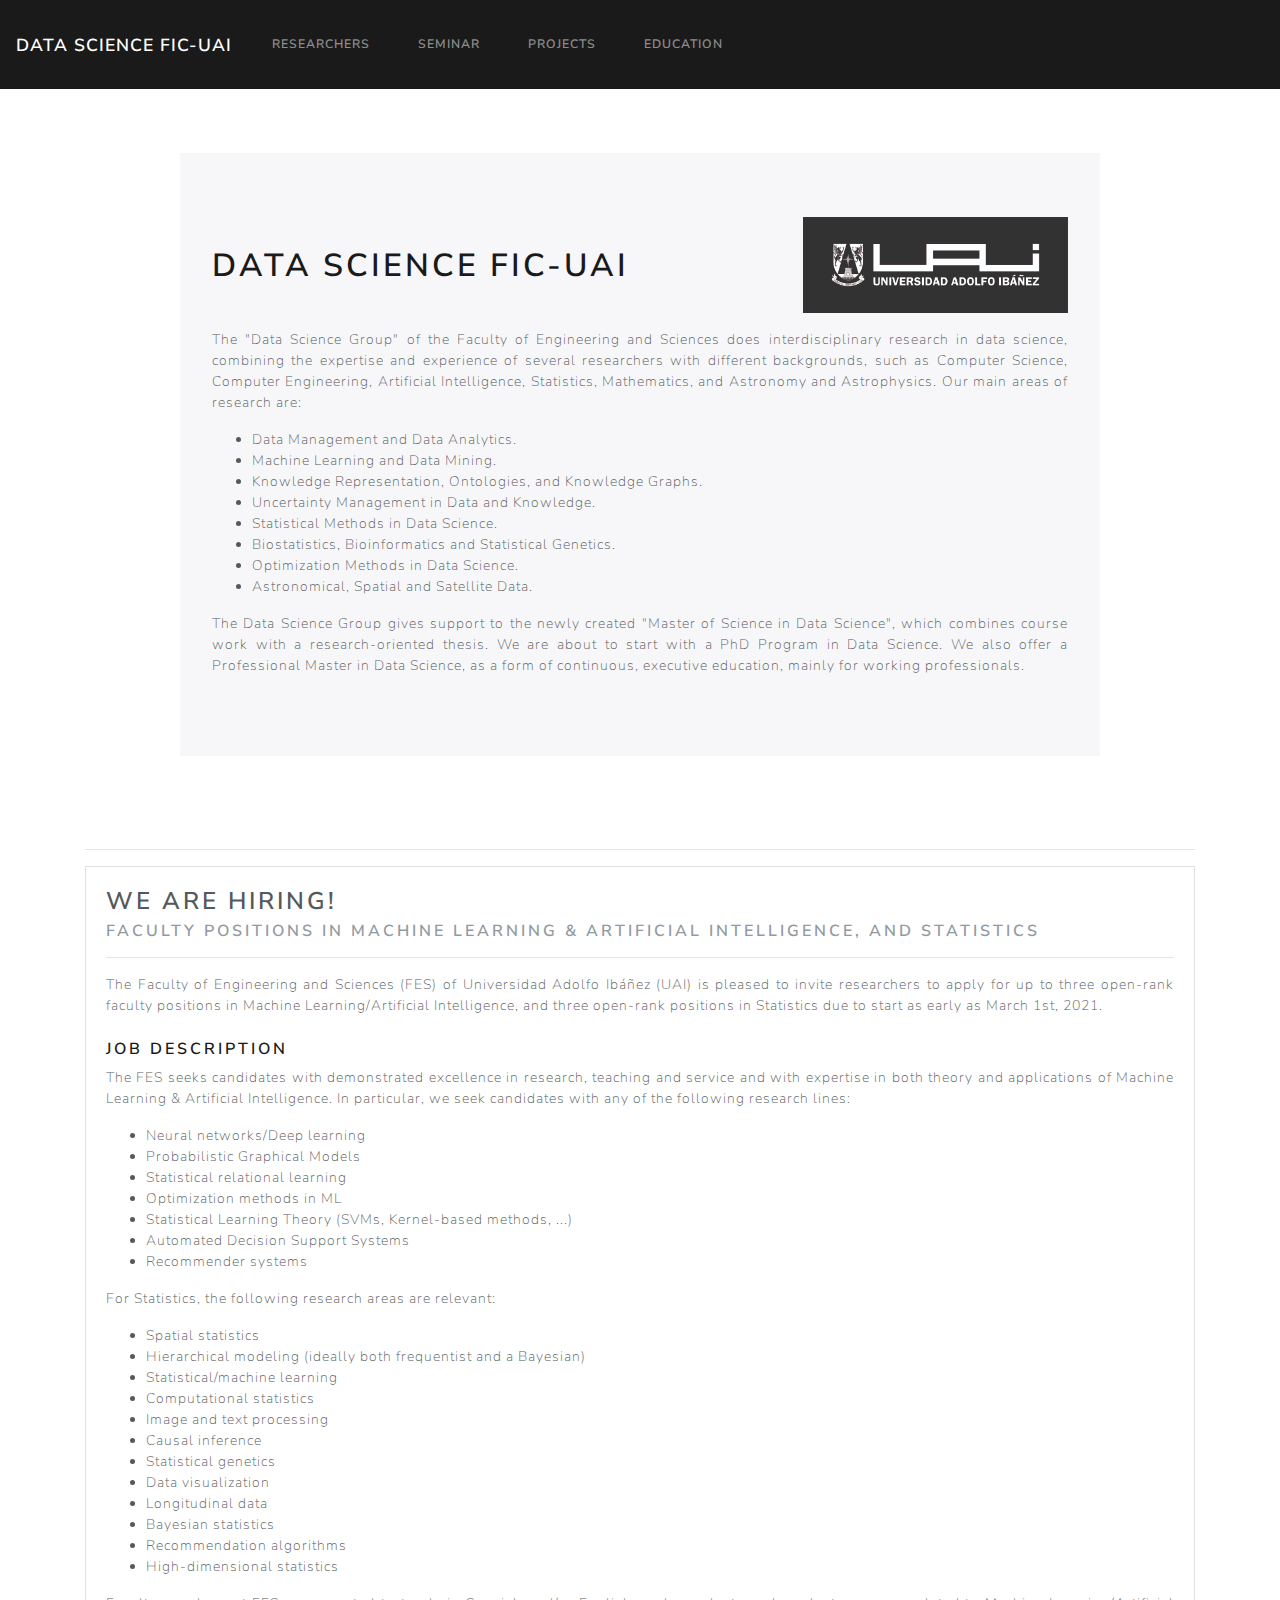
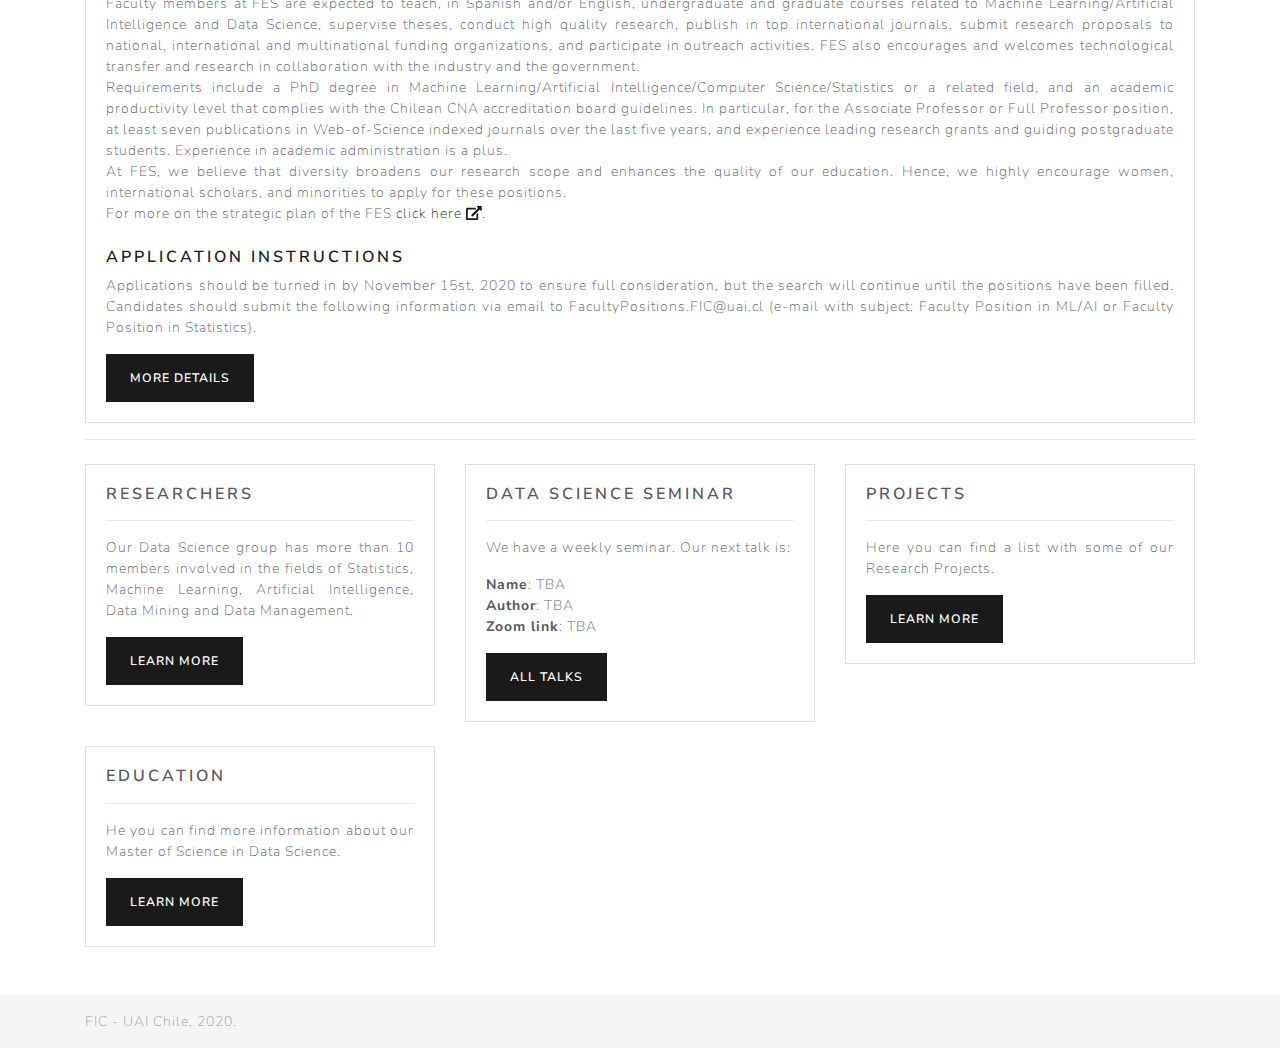
==== index.html @ ba07d15c ":paperclip: UAI" ====
<!doctype html>
<html lang="en" class="h-100">

<head>
    <meta charset="utf-8">
    <meta name="viewport" content="width=device-width, initial-scale=1, shrink-to-fit=no">
    <meta name="description" content="">
    <title>Data Science FIC-UAI</title>


    <!-- Bootstrap core CSS -->
    <link href="css/bootstrap/css/bootstrap.min.css" rel="stylesheet">

    <!-- FontAwesome core CSS -->
    <link href="css/fontawesome/css/all.css" rel="stylesheet">

    <!-- Custom styles for this template -->
    <link href="css/custom.css" rel="stylesheet">
    


</head>

<body class="d-flex flex-column h-100">
    <header>
        <!-- Fixed navbar -->
        <nav class="navbar navbar-expand-md fixed-top navbar-dark bg-primary">
            <a class="navbar-brand" href="index">Data Science FIC-UAI</a>
            <button class="navbar-toggler" type="button" data-toggle="collapse" data-target="#navbarCollapse"
                aria-controls="navbarCollapse" aria-expanded="false" aria-label="Toggle navigation">
                <span class="navbar-toggler-icon"></span>
            </button>
            <div class="collapse navbar-collapse" id="navbarCollapse">
                <ul class="navbar-nav mr-auto">
                    <li class="nav-item">
                        <a class="nav-link" href="researchers">Researchers</a>
                    </li>
                    <li class="nav-item">
                        <a class="nav-link" href="seminar">Seminar</a>
                    </li>
                    <li class="nav-item">
                        <a class="nav-link" href="projects">Projects</a>
                    </li>
                    <li class="nav-item">
                        <a class="nav-link" href="education">Education</a>
                    </li>
                </ul>
            </div>
        </nav>
    </header>

    <main role="main" class="flex-shrink-0">
        <div class="container container-main">
            <div class="row mt-5">
                <div class="col-md-12">
                    <div class="row">
                        <div class="col-main-content col-md-10 offset-md-1">
                            <div class="jumbotron">
                                <div class="row">
                                    <div class="col-md-8">
                                        <h1 class="title-page">Data Science FIC-UAI</h1>
                                    </div>
                                    <div class="col-md-4">
                                        <img src="img/logo-uai.jpg" class="img-fluid" alt="Responsive image">
                                    </div>
                                </div>
                                <div class="row mt-3">
                                    <div class="col-md-12">
                                        <p class="lead-p">
                                            The "Data Science Group" of the Faculty of Engineering and Sciences
                                            does interdisciplinary research in data science, combining the
                                            expertise and experience of several researchers with different
                                            backgrounds, such as Computer Science, Computer Engineering,
                                            Artificial Intelligence, Statistics, Mathematics, and Astronomy and
                                            Astrophysics. Our main areas of research are:
                                        </p>
                                        <ul>
                                            <li>Data Management and Data Analytics.</li>
                                            <li>Machine Learning and Data Mining.</li>
                                            <li>Knowledge Representation, Ontologies, and Knowledge Graphs.</li>
                                            <li>Uncertainty Management in Data and Knowledge.</li>
                                            <li>Statistical Methods in Data Science.</li>
                                            <li>Biostatistics, Bioinformatics and Statistical Genetics.</li>
                                            <li>Optimization Methods in Data Science.</li>
                                            <li>Astronomical, Spatial and Satellite Data.</li>
                                        </ul>
                                        <p class="lead-p">
                                            The Data Science Group gives support to the newly created "Master
                                            of Science in Data Science", which combines course work with a
                                            research-oriented thesis. We are about to start with a PhD Program
                                            in Data Science. We also offer a Professional Master in Data Science, as a form of
                                            continuous, executive education, mainly for working professionals.
                                        </p>
                                    </div>
                                </div>
                            </div>
                        </div>
                    </div>
                </div>
            </div>
            <hr>
            <div class="row mt-3">
                <div class="col-md-12">
                    <div class="card">
                        <div class="card-body">
                            <h3 class="card-title">We are hiring!</h3>
                            <h5 class="card-subtitle mb-2 text-muted">Faculty Positions In Machine Learning & Artificial Intelligence, and Statistics</h5>
                            <hr>
                            <p class="card-text">
                                The Faculty of Engineering and Sciences (FES) of Universidad Adolfo
                                Ibáñez (UAI) is pleased to invite researchers to apply for up to
                                three open-rank faculty positions in Machine Learning/Artificial
                                Intelligence, and three open-rank positions in Statistics due to
                                start as early as March 1st, 2021.
                            </p>
                            <div class="mt-4">
                                <h5>Job description</h5>
                            </div>
                            <p class="card-text">
                                The FES seeks candidates with demonstrated excellence in research,
                                teaching and service and with expertise in both theory and
                                applications of Machine Learning & Artificial Intelligence. In
                                particular, we seek candidates with any of the following research
                                lines:
                            </p>
                            <ul>
                                <li>Neural networks/Deep learning</li>
                                <li>Probabilistic Graphical Models</li>
                                <li>Statistical relational learning</li>
                                <li>Optimization methods in ML</li>
                                <li>Statistical Learning Theory (SVMs, Kernel-based methods, ...)</li>
                                <li>Automated Decision Support Systems</li>
                                <li>Recommender systems</li>
                            </ul>
                            <p class="card-text">
                                For Statistics, the following research areas are relevant:
                            </p>
                            <ul>
                                <li>Spatial statistics</li>
                                <li>Hierarchical modeling (ideally both frequentist and a Bayesian)</li>
                                <li>Statistical/machine learning</li>
                                <li>Computational statistics</li>
                                <li>Image and text processing</li>
                                <li>Causal inference</li>
                                <li>Statistical genetics</li>
                                <li>Data visualization</li>
                                <li>Longitudinal data</li>
                                <li>Bayesian statistics</li>
                                <li>Recommendation algorithms</li>
                                <li>High-dimensional statistics</li>
                            </ul>
                            <p class="card-text">
                                Faculty members at FES are expected to teach, in Spanish and/or
                                English, undergraduate and graduate courses related to Machine
                                Learning/Artificial Intelligence and Data Science, supervise
                                theses, conduct high quality research, publish in top international
                                journals, submit research proposals to national, international and
                                multinational funding organizations, and participate in outreach
                                activities. FES also encourages and welcomes technological transfer
                                and research in collaboration with the industry and the government.
                                <br>
                                Requirements include a PhD degree in Machine Learning/Artificial
                                Intelligence/Computer Science/Statistics or a related field, and an
                                academic productivity level that complies with the Chilean CNA
                                accreditation board guidelines. In particular, for the Associate
                                Professor or Full Professor position, at least seven publications
                                in Web-of-Science indexed journals over the last five years, and
                                experience leading research grants and guiding postgraduate
                                students. Experience in academic administration is a plus.
                                <br>
                                At FES, we believe that diversity broadens our research scope and
                                enhances the quality of our education. Hence, we highly encourage
                                women, international scholars, and minorities to apply for these
                                positions.
                                <br>
                                For more on the strategic plan of the FES <a href="https://ingenieria.uai.cl/assets/uploads/2020/04/plan-fic.pdf">click here <i class="fas fa-external-link-alt"></i></a>.
                            </p>
                            <div class="mt-4">
                                <h5>Application instructions</h5>
                            </div>
                            <p class="card-text">
                                Applications should be turned in by November 15st, 2020 to ensure
                                full consideration, but the search will continue until the
                                positions have been filled. Candidates should submit the following
                                information via email to FacultyPositions.FIC@uai.cl (e-mail with
                                subject: Faculty Position in ML/AI or Faculty Position in
                                Statistics).
                            </p>
                            <a href="https://ingenieria.uai.cl/faculty-positions/" class="btn btn-primary">More Details</a>
                        </div>
                    </div>
                </div>
            </div>
            <hr>
            <div class="row mt-3">
                <div class="col-md-4 mt-2">
                    <div class="card">
                        <div class="card-body">
                            <h5 class="card-title">Researchers</h5>
                            <hr>
                            <p class="card-text">
                                Our Data Science group has more than 10 members involved in the fields
                                of Statistics, Machine Learning, Artificial Intelligence,
                                Data Mining and Data Management.
                            </p>
                            <a href="researchers" class="btn btn-primary">Learn More</a>
                        </div>
                    </div>
                </div>
                <div class="col-md-4 mt-2">
                    <div class="card">
                        <div class="card-body">
                            <h5 class="card-title">Data Science Seminar</h5>
                            <hr>
                            <p class="card-text">
                                We have a weekly seminar. Our next talk is:                                
                            </p>
                            <p class="card-text">
                                <span class="font-weight-bold">Name</span>: TBA
                                <br>
                                <span class="font-weight-bold">Author</span>: TBA
                                <br>
                                <span class="font-weight-bold">Zoom link</span>: TBA
                            </p>
                            <a href="seminar" class="btn btn-primary">All Talks</a>
                        </div>
                    </div>
                </div>
                <div class="col-md-4 mt-2">
                    <div class="card">
                        <div class="card-body">
                            <h5 class="card-title">Projects</h5>
                            <hr>
                            <p class="card-text">Here you can find a list with some of our Research Projects.</p>
                            <a href="projects" class="btn btn-primary">Learn More</a>
                        </div>
                    </div>
                </div>
            </div>
            <div class="row mt-3">
                <div class="col-md-4 mt-2">
                    <div class="card">
                        <div class="card-body">
                            <h5 class="card-title">Education</h5>
                            <hr>
                            <p class="card-text">He you can find more information about our Master of Science in Data Science.</p>
                            <a href="education" class="btn btn-primary">Learn More</a>
                        </div>
                    </div>
                </div>
            </div>
        </div>
    </main>
    
    <div class="mt-5"></div>
    <footer class="footer mt-auto py-3">
        <div class="container">
            <span class="text-muted">FIC - UAI Chile, 2020.</span>
        </div>
    </footer>
    <script src="js/jquery/jquery.min.js"></script>
    <script src="css/fontawesome/js/all.min.js"></script>
    <script src="css/bootstrap/js/bootstrap.min.js"></script>

</body>

</html>
---- css/custom.css ----
/* Custom page CSS
-------------------------------------------------- */
/* Not required for template or sticky footer method. */

main>.container {
    padding: 60px 15px 0;
}

.footer {
    background-color: #f5f5f5;
}

.footer>.container {
    padding-right: 15px;
    padding-left: 15px;
}

.card-text {
    text-align: justify;
}

.lead-p{
    text-align: justify;
}

.card-footer {
    padding-left: 10px;
    padding-right: 10px;
}

.col-photo {
    background-image: url("../img/uai.jpg");
    background-size: cover;
}

.col-main-content {
    margin-top: 45px;
    margin-bottom: 45px;
}

.title-page {
    padding-top: 30px;
}

.card-main {
    min-height: 200px;
}

.researcher-text {
    font-size: 12px;
}

.researcher-img {
    height: 340px;
}

.card .researcher-img {
    background-size: cover;
}

.researcher-img{
    position:relative;
    overflow:hidden;
    padding-bottom:100%;
}
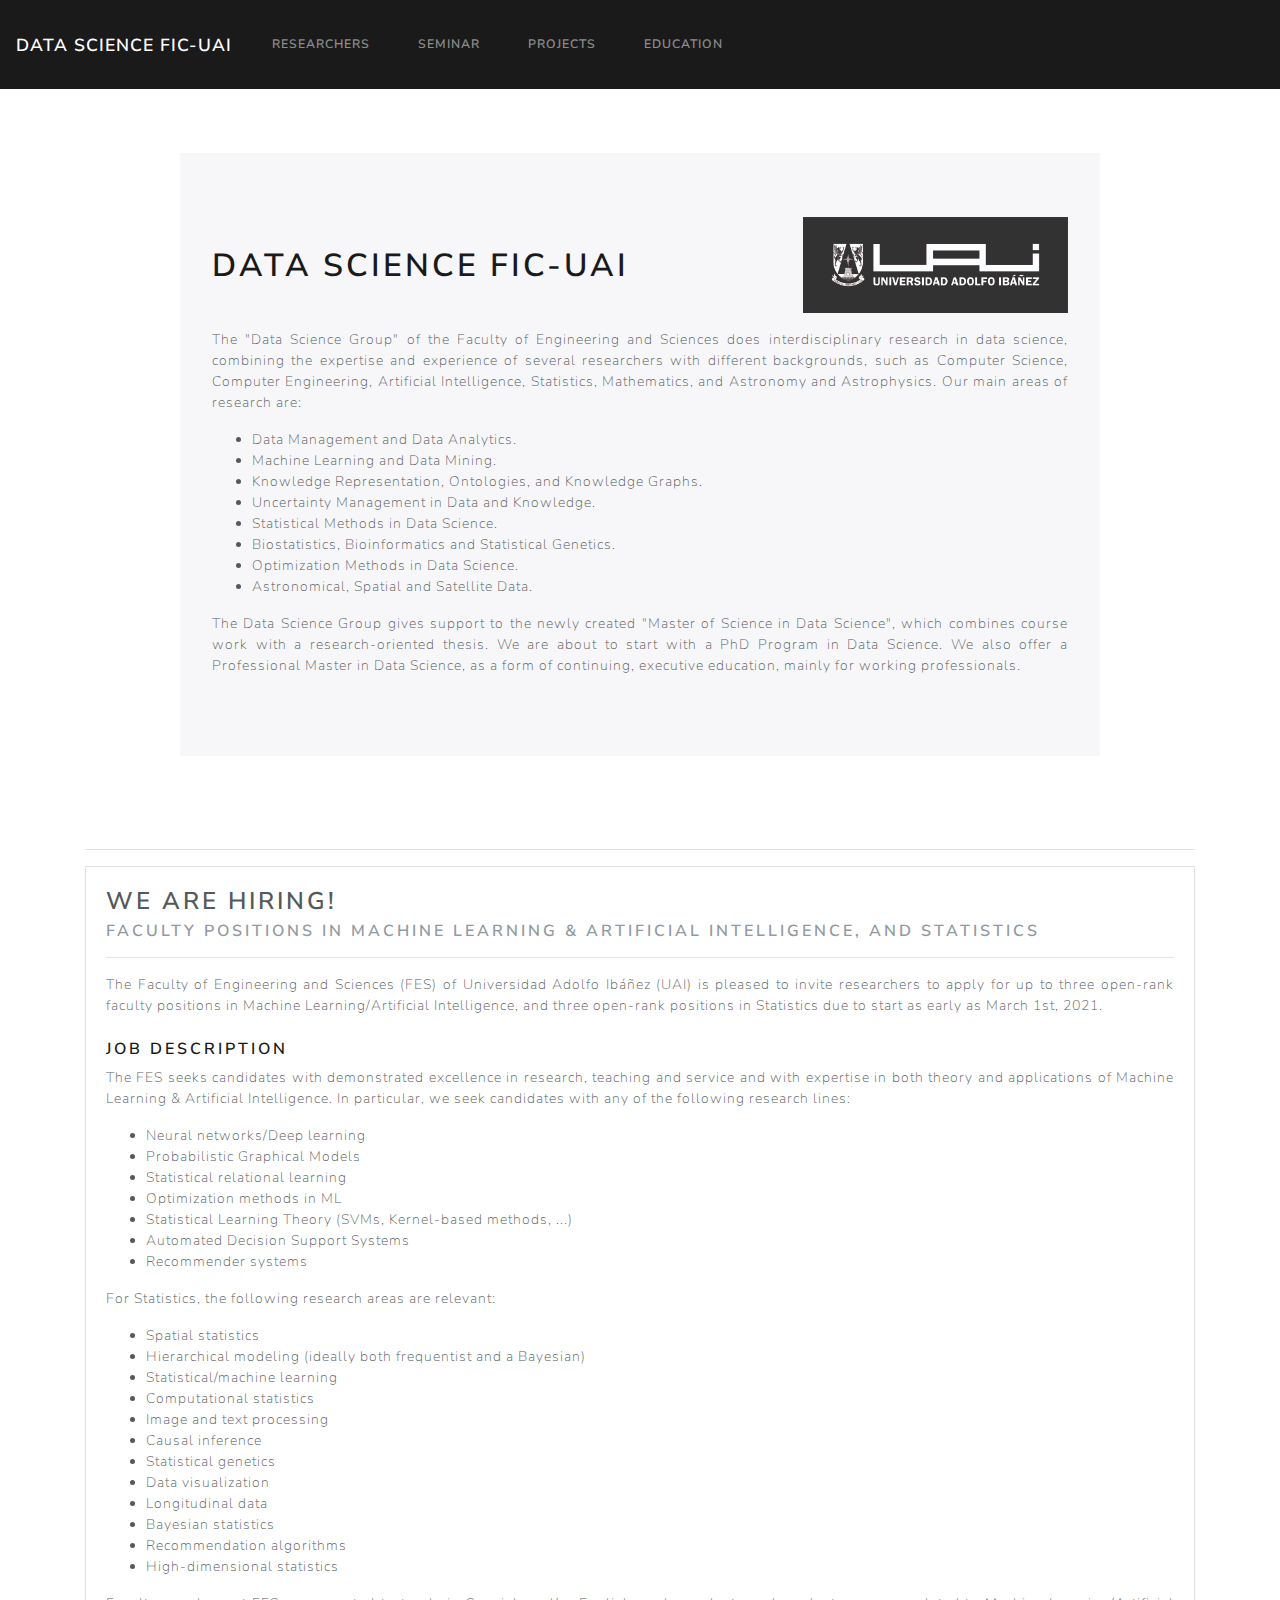
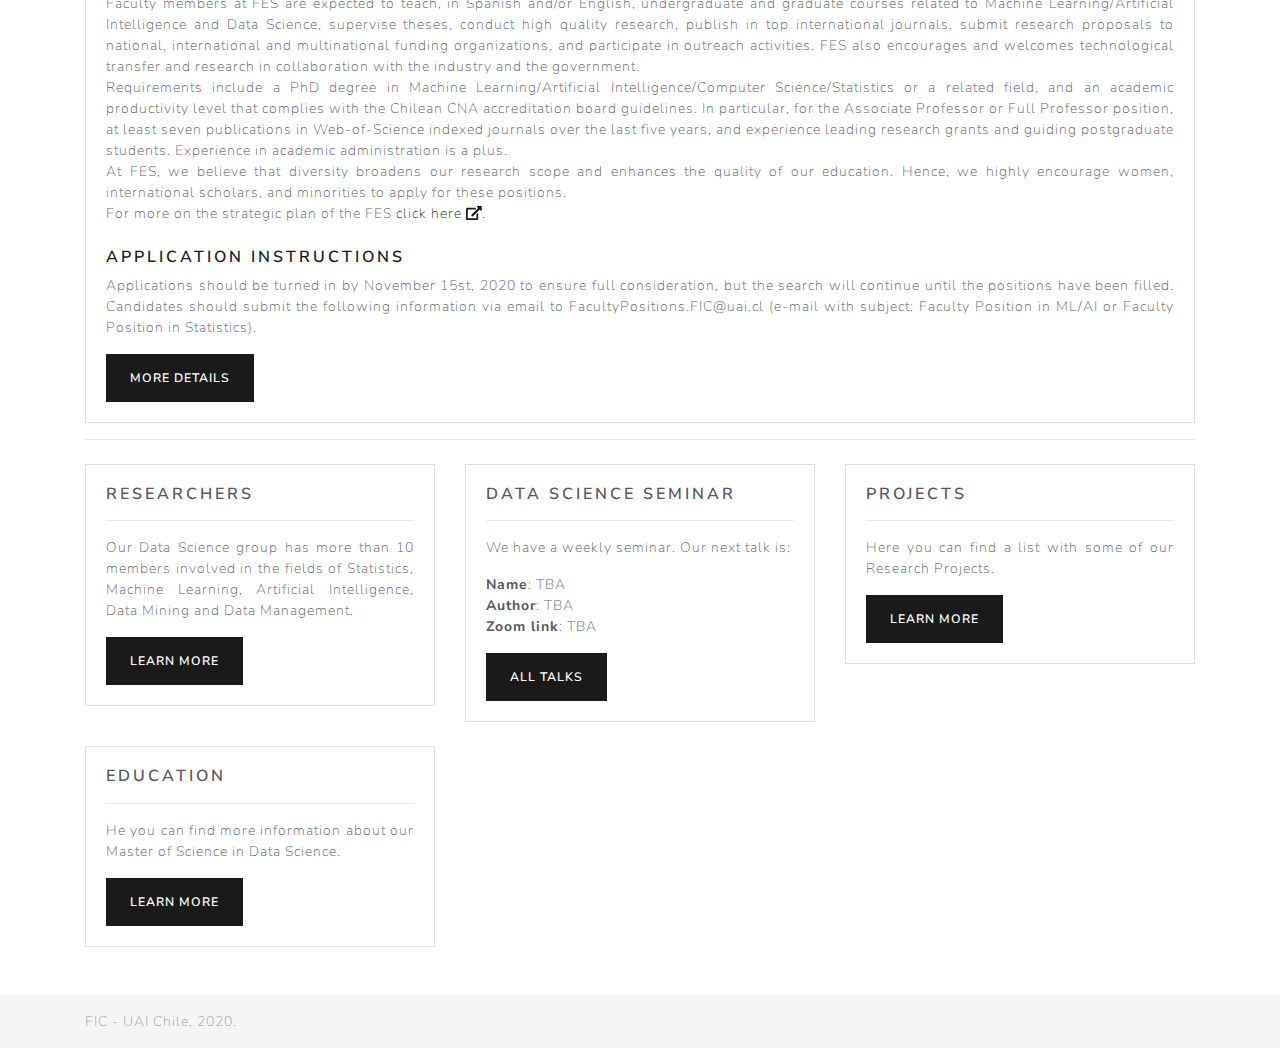
==== commit 3d81f158: ":paperclip: new" ====
--- a/index.html
+++ b/index.html
@@ -89,7 +89,7 @@
                                             of Science in Data Science", which combines course work with a
                                             research-oriented thesis. We are about to start with a PhD Program
                                             in Data Science. We also offer a Professional Master in Data Science, as a form of
-                                            continuous, executive education, mainly for working professionals.
+                                            continuing, executive education, mainly for working professionals.
                                         </p>
                                     </div>
                                 </div>
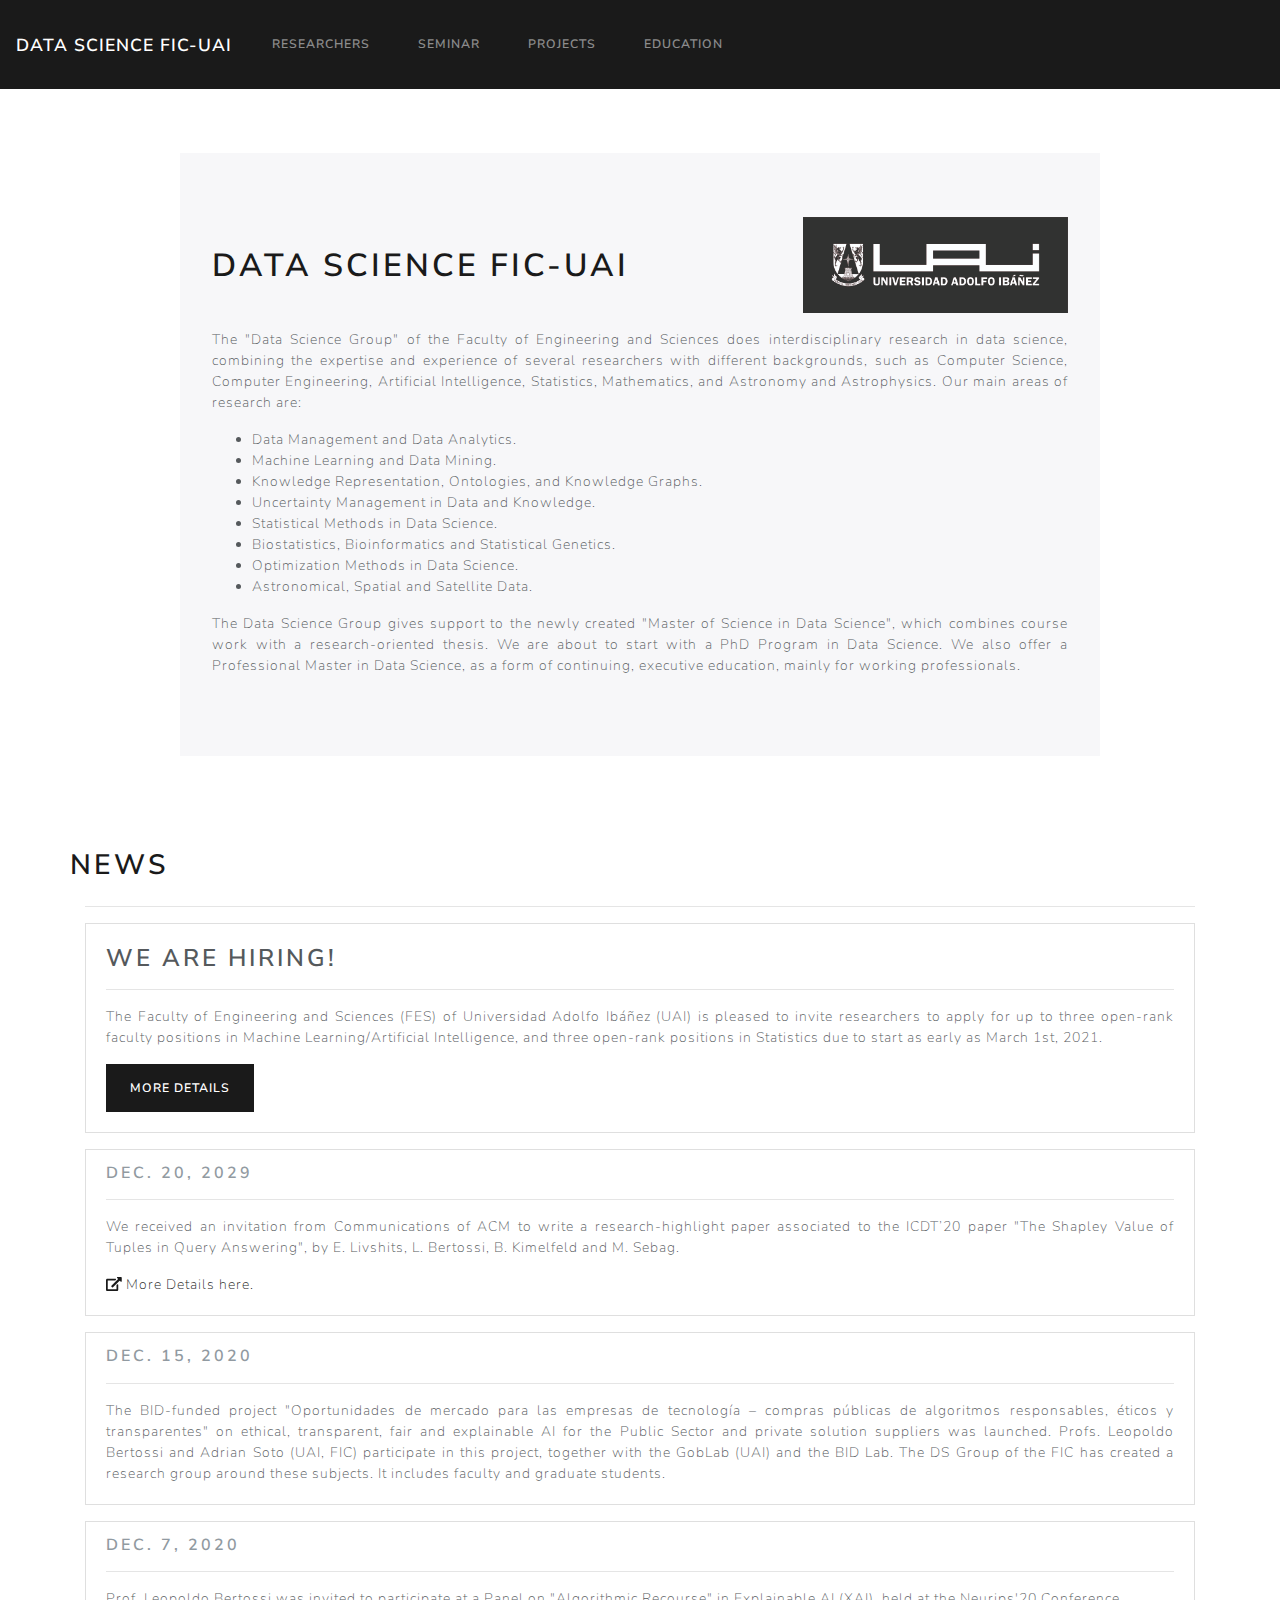
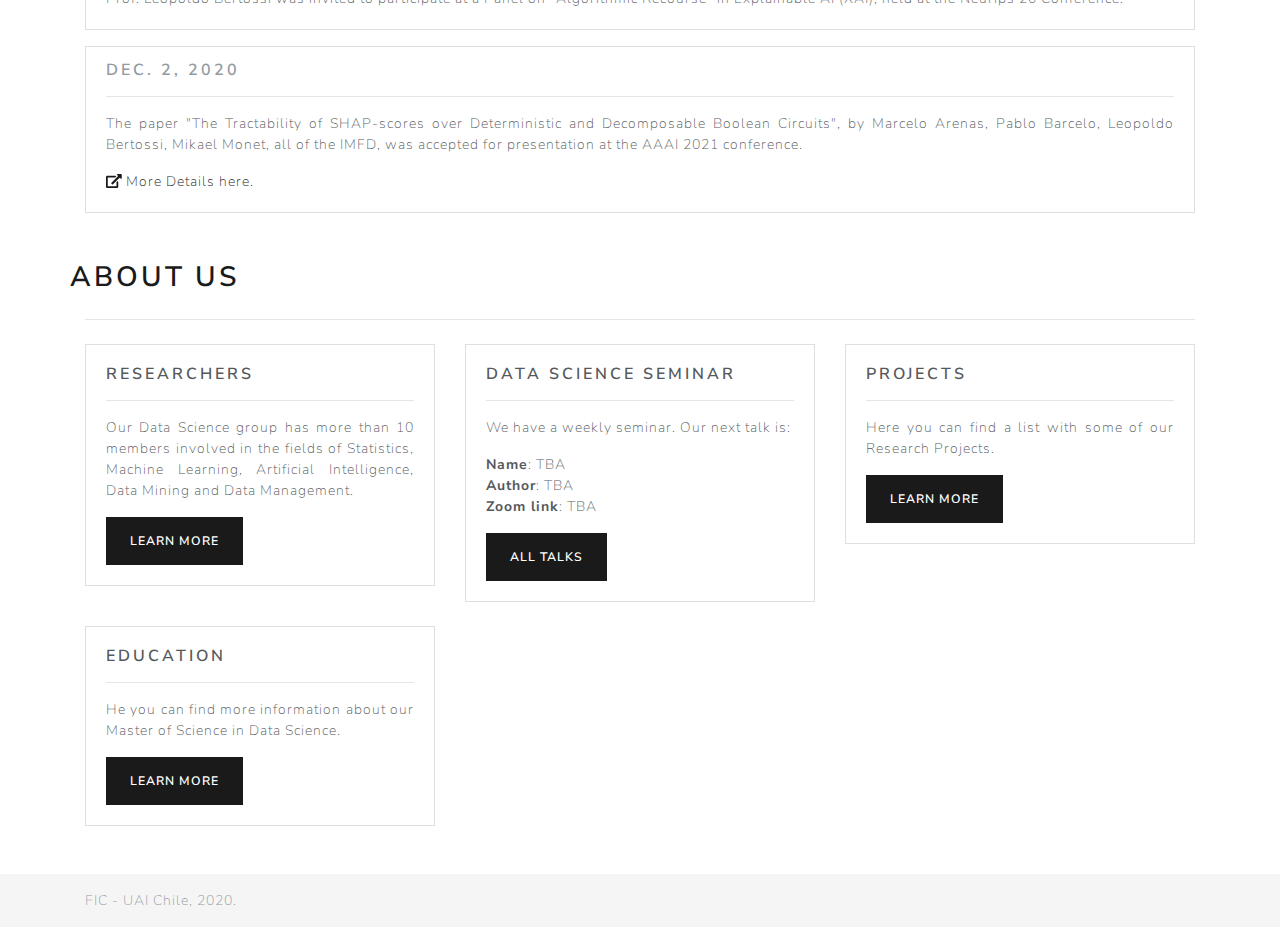
==== commit c9d70d82: ":paperclip: News" ====
--- a/index.html
+++ b/index.html
@@ -98,13 +98,15 @@
                     </div>
                 </div>
             </div>
+            <div class="row mt-3">
+                <h2>News</h2>
+            </div>
             <hr>
             <div class="row mt-3">
                 <div class="col-md-12">
                     <div class="card">
                         <div class="card-body">
                             <h3 class="card-title">We are hiring!</h3>
-                            <h5 class="card-subtitle mb-2 text-muted">Faculty Positions In Machine Learning & Artificial Intelligence, and Statistics</h5>
                             <hr>
                             <p class="card-text">
                                 The Faculty of Engineering and Sciences (FES) of Universidad Adolfo
@@ -113,83 +115,72 @@
                                 Intelligence, and three open-rank positions in Statistics due to
                                 start as early as March 1st, 2021.
                             </p>
-                            <div class="mt-4">
-                                <h5>Job description</h5>
-                            </div>
-                            <p class="card-text">
-                                The FES seeks candidates with demonstrated excellence in research,
-                                teaching and service and with expertise in both theory and
-                                applications of Machine Learning & Artificial Intelligence. In
-                                particular, we seek candidates with any of the following research
-                                lines:
-                            </p>
-                            <ul>
-                                <li>Neural networks/Deep learning</li>
-                                <li>Probabilistic Graphical Models</li>
-                                <li>Statistical relational learning</li>
-                                <li>Optimization methods in ML</li>
-                                <li>Statistical Learning Theory (SVMs, Kernel-based methods, ...)</li>
-                                <li>Automated Decision Support Systems</li>
-                                <li>Recommender systems</li>
-                            </ul>
-                            <p class="card-text">
-                                For Statistics, the following research areas are relevant:
-                            </p>
-                            <ul>
-                                <li>Spatial statistics</li>
-                                <li>Hierarchical modeling (ideally both frequentist and a Bayesian)</li>
-                                <li>Statistical/machine learning</li>
-                                <li>Computational statistics</li>
-                                <li>Image and text processing</li>
-                                <li>Causal inference</li>
-                                <li>Statistical genetics</li>
-                                <li>Data visualization</li>
-                                <li>Longitudinal data</li>
-                                <li>Bayesian statistics</li>
-                                <li>Recommendation algorithms</li>
-                                <li>High-dimensional statistics</li>
-                            </ul>
-                            <p class="card-text">
-                                Faculty members at FES are expected to teach, in Spanish and/or
-                                English, undergraduate and graduate courses related to Machine
-                                Learning/Artificial Intelligence and Data Science, supervise
-                                theses, conduct high quality research, publish in top international
-                                journals, submit research proposals to national, international and
-                                multinational funding organizations, and participate in outreach
-                                activities. FES also encourages and welcomes technological transfer
-                                and research in collaboration with the industry and the government.
-                                <br>
-                                Requirements include a PhD degree in Machine Learning/Artificial
-                                Intelligence/Computer Science/Statistics or a related field, and an
-                                academic productivity level that complies with the Chilean CNA
-                                accreditation board guidelines. In particular, for the Associate
-                                Professor or Full Professor position, at least seven publications
-                                in Web-of-Science indexed journals over the last five years, and
-                                experience leading research grants and guiding postgraduate
-                                students. Experience in academic administration is a plus.
-                                <br>
-                                At FES, we believe that diversity broadens our research scope and
-                                enhances the quality of our education. Hence, we highly encourage
-                                women, international scholars, and minorities to apply for these
-                                positions.
-                                <br>
-                                For more on the strategic plan of the FES <a href="https://ingenieria.uai.cl/assets/uploads/2020/04/plan-fic.pdf">click here <i class="fas fa-external-link-alt"></i></a>.
-                            </p>
-                            <div class="mt-4">
-                                <h5>Application instructions</h5>
-                            </div>
-                            <p class="card-text">
-                                Applications should be turned in by November 15st, 2020 to ensure
-                                full consideration, but the search will continue until the
-                                positions have been filled. Candidates should submit the following
-                                information via email to FacultyPositions.FIC@uai.cl (e-mail with
-                                subject: Faculty Position in ML/AI or Faculty Position in
-                                Statistics).
-                            </p>
-                            <a href="https://ingenieria.uai.cl/faculty-positions/" class="btn btn-primary">More Details</a>
-                        </div>
-                    </div>
-                </div>
+                            <a href="news/n01-hiring" class="btn btn-primary">More Details</a>
+                        </div>
+                    </div>
+                </div>
+                <div class="col-md-12 mt-3">
+                    <div class="card">
+                        <div class="card-body">
+                            <h5 class="card-subtitle mb-2 text-muted">Dec. 20, 2029</h5>
+                            <hr>
+                            <p class="card-text">
+                                We received an invitation from Communications of ACM to write a 
+                                research-highlight paper associated to the ICDT’20 paper 
+                                "The Shapley Value of Tuples in Query Answering", 
+                                by E. Livshits, L. Bertossi, B. Kimelfeld and M. Sebag.
+                            </p>
+                            <a href="http://arxiv.org/abs/1904.08679"><i class="fas fa-external-link-alt"></i> More Details here.</a>
+                        </div>
+                    </div>
+                </div>
+                <div class="col-md-12 mt-3">
+                    <div class="card">
+                        <div class="card-body">
+                            <h5 class="card-subtitle mb-2 text-muted">Dec. 15, 2020</h5>
+                            <hr>
+                            <p class="card-text">
+                                The BID-funded project 
+                                "Oportunidades de mercado para las empresas de tecnología – 
+                                compras públicas de algoritmos responsables, éticos y transparentes" 
+                                on ethical, transparent, fair and explainable AI for the Public Sector and private 
+                                solution suppliers was launched. Profs. Leopoldo Bertossi and Adrian Soto (UAI, FIC) 
+                                participate in this project, together with the GobLab (UAI) and the BID Lab. 
+                                The DS Group of the FIC has created a research group around these subjects. 
+                                It includes faculty and graduate students.
+                            </p>
+                        </div>
+                    </div>
+                </div>
+                <div class="col-md-12 mt-3">
+                    <div class="card">
+                        <div class="card-body">
+                            <h5 class="card-subtitle mb-2 text-muted">Dec. 7, 2020</h5>
+                            <hr>
+                            <p class="card-text">
+                                Prof. Leopoldo Bertossi was invited to participate at a 
+                                Panel on "Algorithmic Recourse" in Explainable AI (XAI), held at the Neurips'20 Conference.
+                            </p>
+                        </div>
+                    </div>
+                </div>
+                <div class="col-md-12 mt-3">
+                    <div class="card">
+                        <div class="card-body">
+                            <h5 class="card-subtitle mb-2 text-muted">Dec. 2, 2020</h5>
+                            <hr>
+                            <p class="card-text">
+                                The paper "The Tractability of SHAP-scores over Deterministic and Decomposable Boolean Circuits", 
+                                by Marcelo Arenas, Pablo Barcelo, Leopoldo Bertossi, Mikael Monet, 
+                                all of the IMFD, was accepted for presentation at the AAAI 2021 conference.
+                            </p>
+                            <a href="https://arxiv.org/abs/2007.14045"><i class="fas fa-external-link-alt"></i> More Details here.</a>
+                        </div>
+                    </div>
+                </div>
+            </div>
+            <div class="row mt-5">
+                <h2>About Us</h2>
             </div>
             <hr>
             <div class="row mt-3">
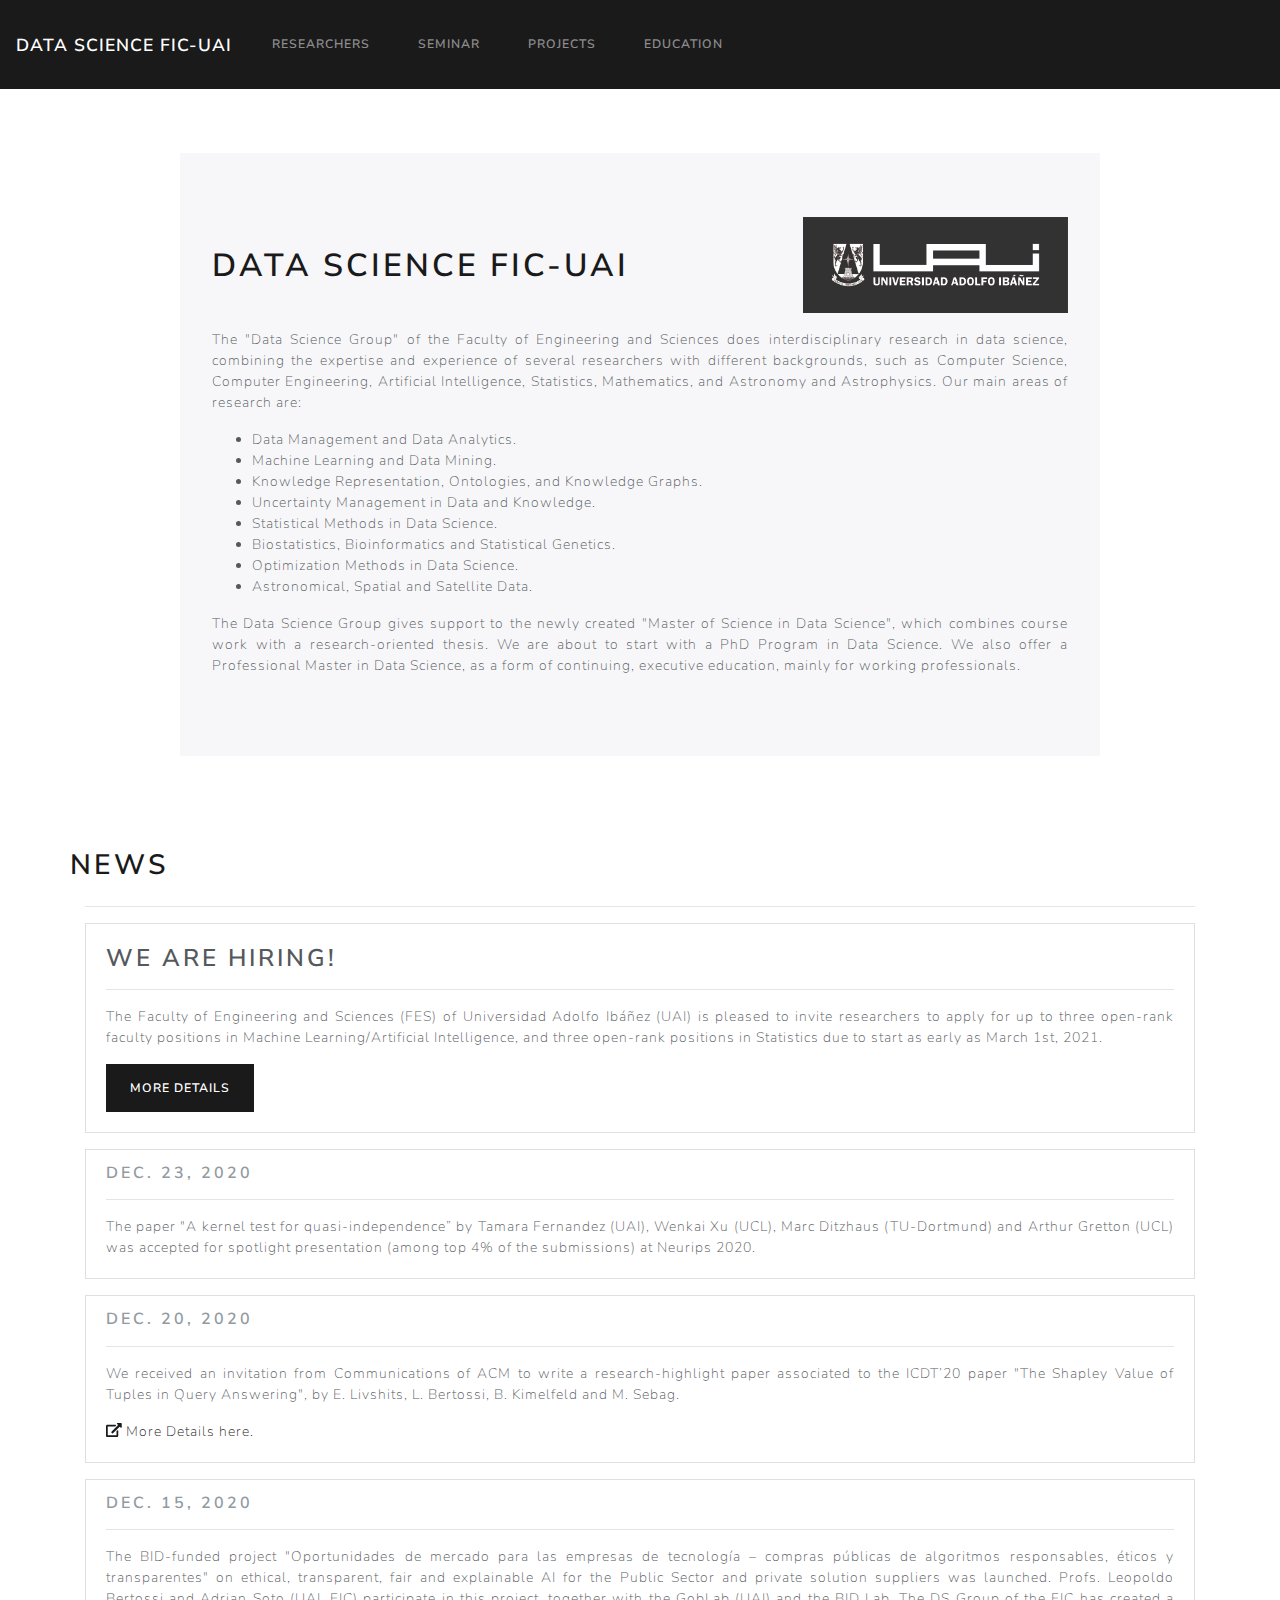
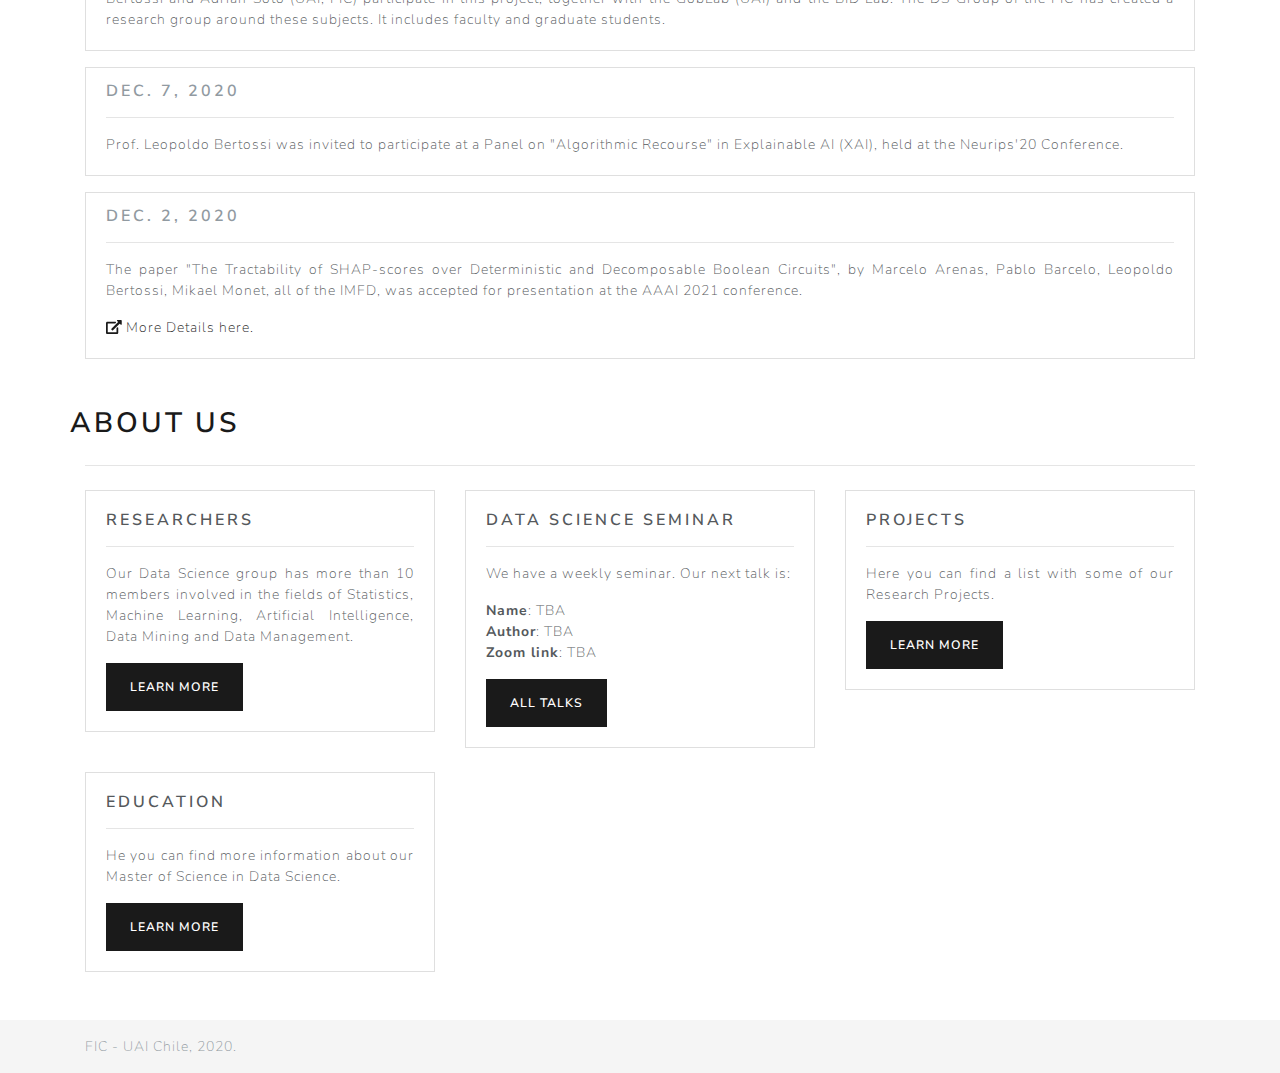
==== commit c411e156: ":paperclip: News" ====
--- a/index.html
+++ b/index.html
@@ -122,7 +122,21 @@
                 <div class="col-md-12 mt-3">
                     <div class="card">
                         <div class="card-body">
-                            <h5 class="card-subtitle mb-2 text-muted">Dec. 20, 2029</h5>
+                            <h5 class="card-subtitle mb-2 text-muted">Dec. 23, 2020</h5>
+                            <hr>
+                            <p class="card-text">
+                                The paper "A kernel test for quasi-independence” by Tamara Fernandez 
+                                (UAI), Wenkai Xu (UCL), Marc Ditzhaus (TU-Dortmund) and 
+                                Arthur Gretton (UCL) was accepted for spotlight presentation 
+                                (among top 4% of the submissions) at Neurips 2020.
+                            </p>
+                        </div>
+                    </div>
+                </div>
+                <div class="col-md-12 mt-3">
+                    <div class="card">
+                        <div class="card-body">
+                            <h5 class="card-subtitle mb-2 text-muted">Dec. 20, 2020</h5>
                             <hr>
                             <p class="card-text">
                                 We received an invitation from Communications of ACM to write a 
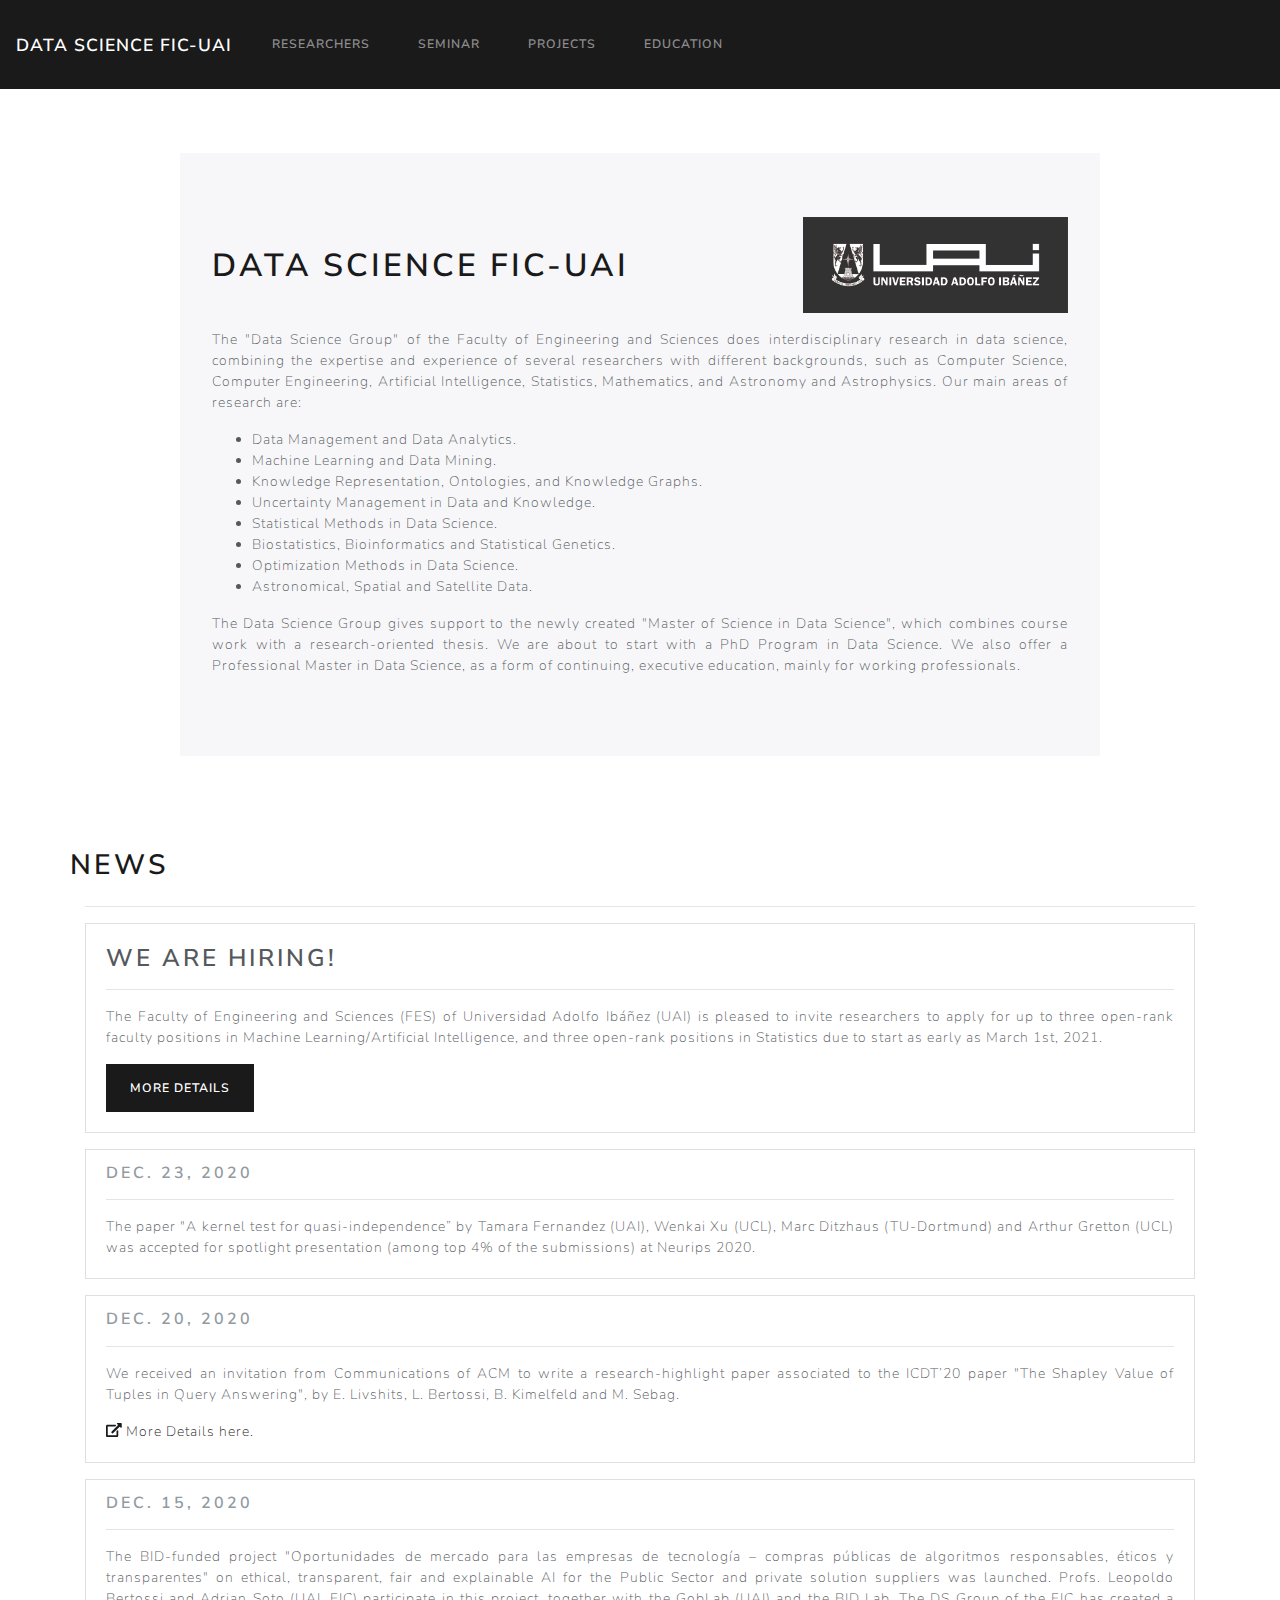
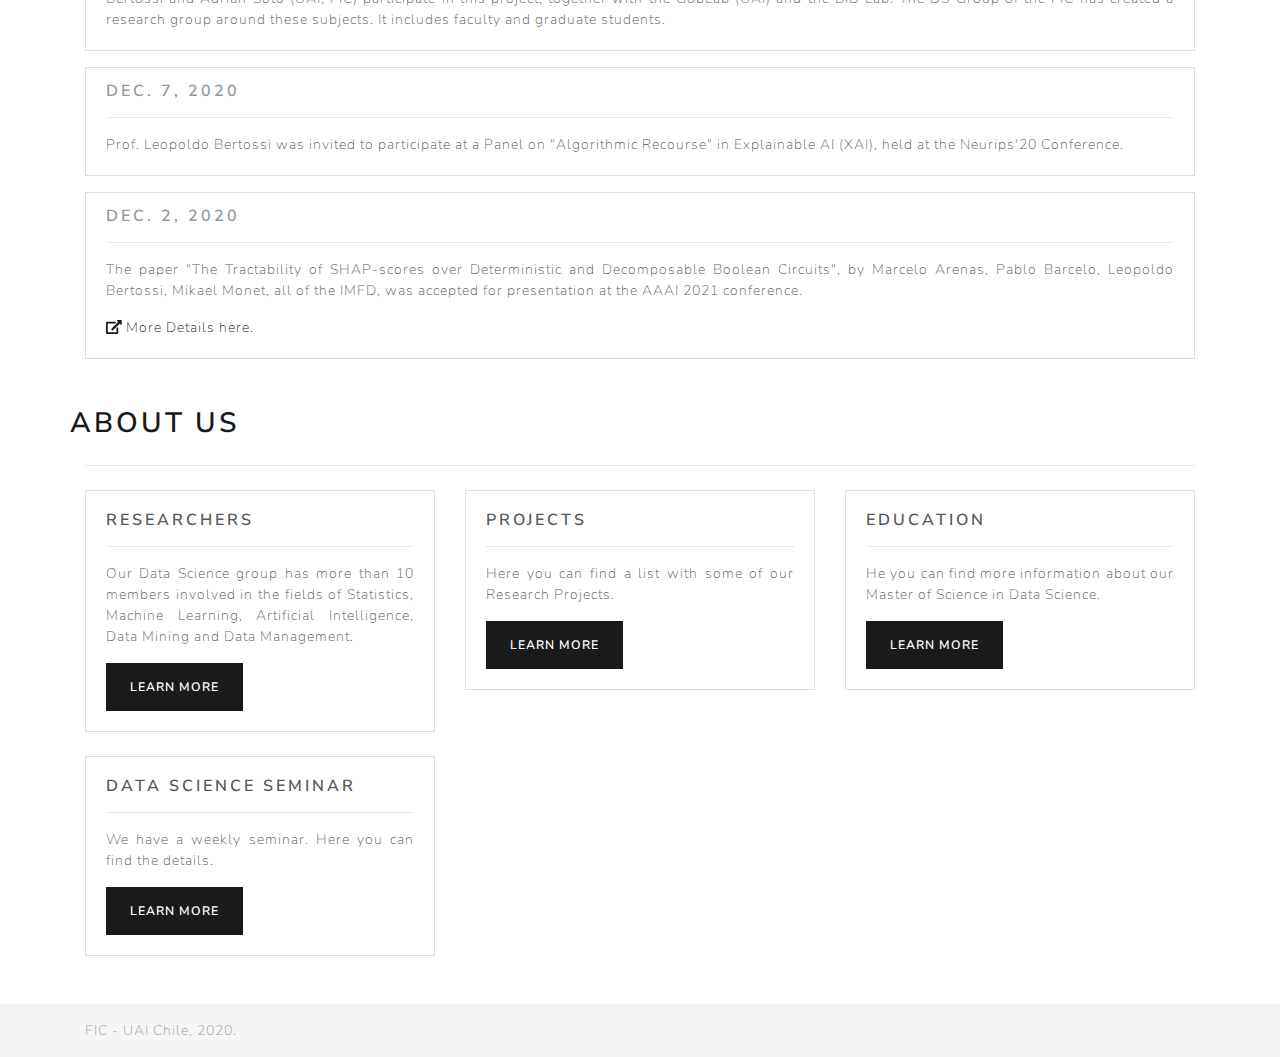
==== commit 5b36173a: ":paperclip: changes" ====
--- a/index.html
+++ b/index.html
@@ -215,25 +215,6 @@
                 <div class="col-md-4 mt-2">
                     <div class="card">
                         <div class="card-body">
-                            <h5 class="card-title">Data Science Seminar</h5>
-                            <hr>
-                            <p class="card-text">
-                                We have a weekly seminar. Our next talk is:                                
-                            </p>
-                            <p class="card-text">
-                                <span class="font-weight-bold">Name</span>: TBA
-                                <br>
-                                <span class="font-weight-bold">Author</span>: TBA
-                                <br>
-                                <span class="font-weight-bold">Zoom link</span>: TBA
-                            </p>
-                            <a href="seminar" class="btn btn-primary">All Talks</a>
-                        </div>
-                    </div>
-                </div>
-                <div class="col-md-4 mt-2">
-                    <div class="card">
-                        <div class="card-body">
                             <h5 class="card-title">Projects</h5>
                             <hr>
                             <p class="card-text">Here you can find a list with some of our Research Projects.</p>
@@ -241,8 +222,6 @@
                         </div>
                     </div>
                 </div>
-            </div>
-            <div class="row mt-3">
                 <div class="col-md-4 mt-2">
                     <div class="card">
                         <div class="card-body">
@@ -254,6 +233,20 @@
                     </div>
                 </div>
             </div>
+            <div class="row mt-3">
+                <div class="col-md-4 mt-2">
+                    <div class="card">
+                        <div class="card-body">
+                            <h5 class="card-title">Data Science Seminar</h5>
+                            <hr>
+                            <p class="card-text">
+                                We have a weekly seminar. Here you can find the details.                              
+                            </p>
+                            <a href="seminar" class="btn btn-primary">Learn More</a>
+                        </div>
+                    </div>
+                </div>
+            </div>    
         </div>
     </main>
     
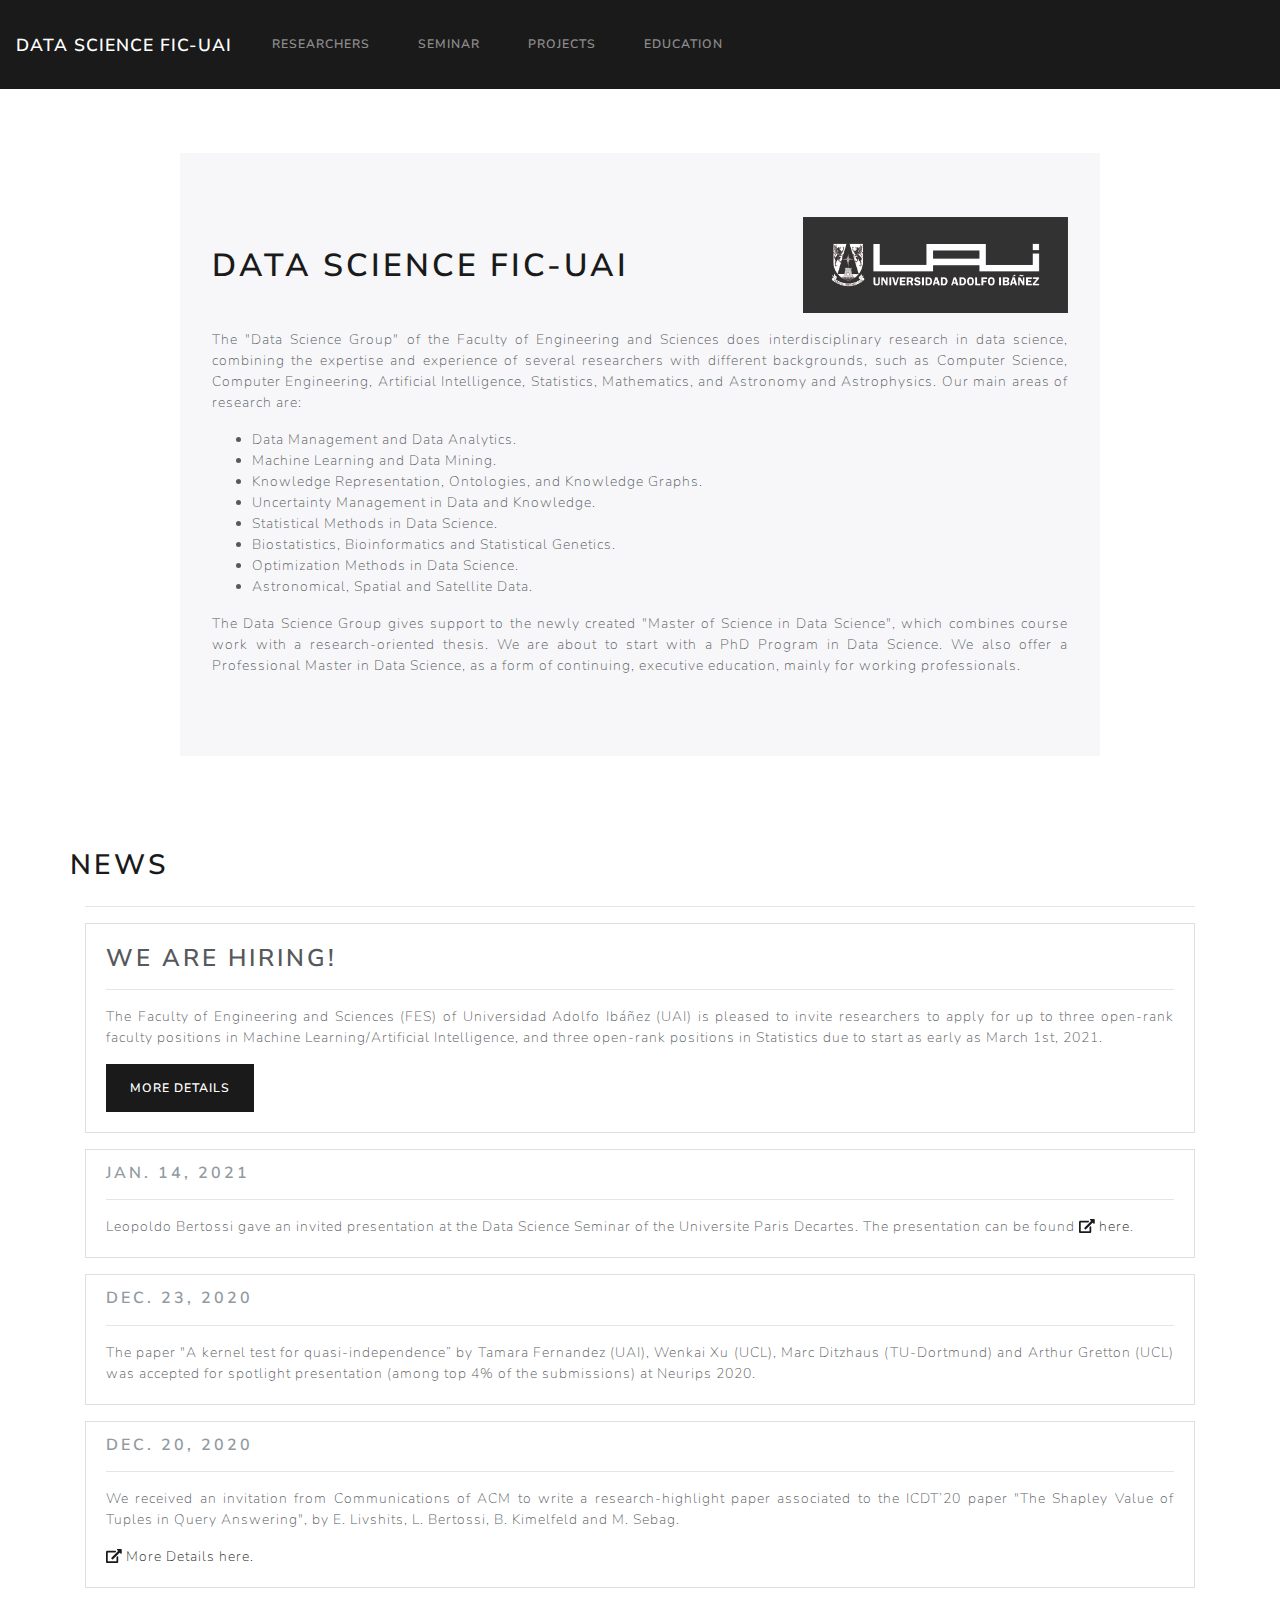
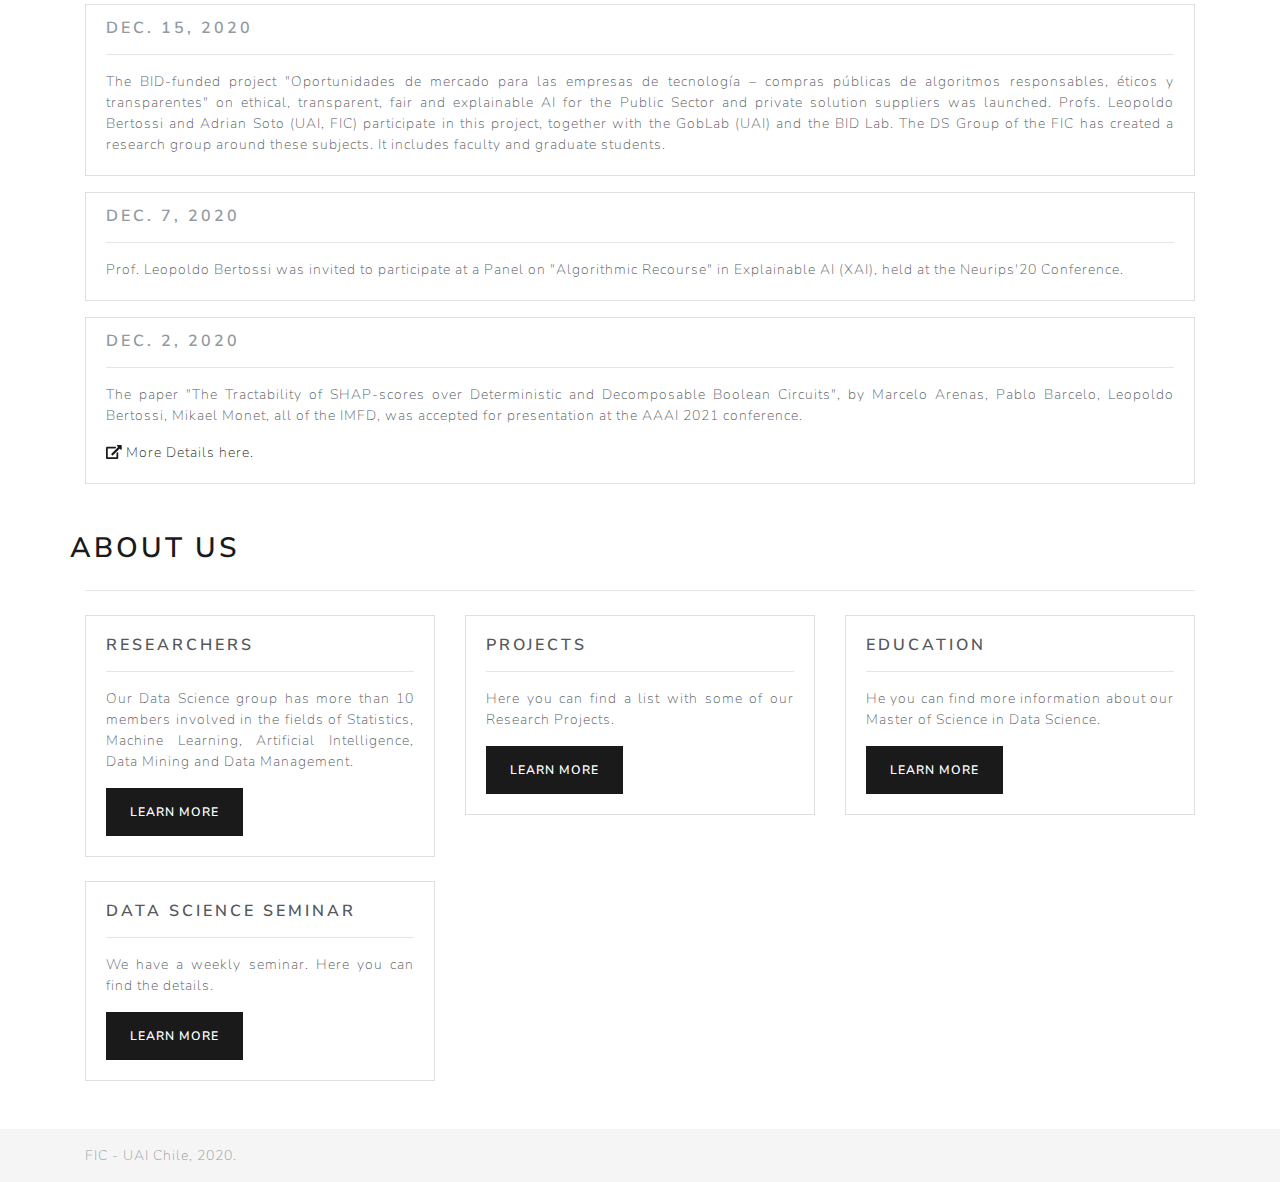
==== commit 377ce1a0: ":paperclip: news" ====
--- a/index.html
+++ b/index.html
@@ -122,6 +122,17 @@
                 <div class="col-md-12 mt-3">
                     <div class="card">
                         <div class="card-body">
+                            <h5 class="card-subtitle mb-2 text-muted">Jan. 14, 2021</h5>
+                            <hr>
+                            <p class="card-text">
+                                Leopoldo Bertossi gave an invited presentation at the Data Science Seminar of the Universite Paris Decartes. The presentation can be found <a href="https://people.scs.carleton.ca/~bertossi/talks/talkSemParis21WithWLD.pdf"><i class="fas fa-external-link-alt"></i> here</a>.
+                            </p>
+                        </div>
+                    </div>
+                </div>
+                <div class="col-md-12 mt-3">
+                    <div class="card">
+                        <div class="card-body">
                             <h5 class="card-subtitle mb-2 text-muted">Dec. 23, 2020</h5>
                             <hr>
                             <p class="card-text">
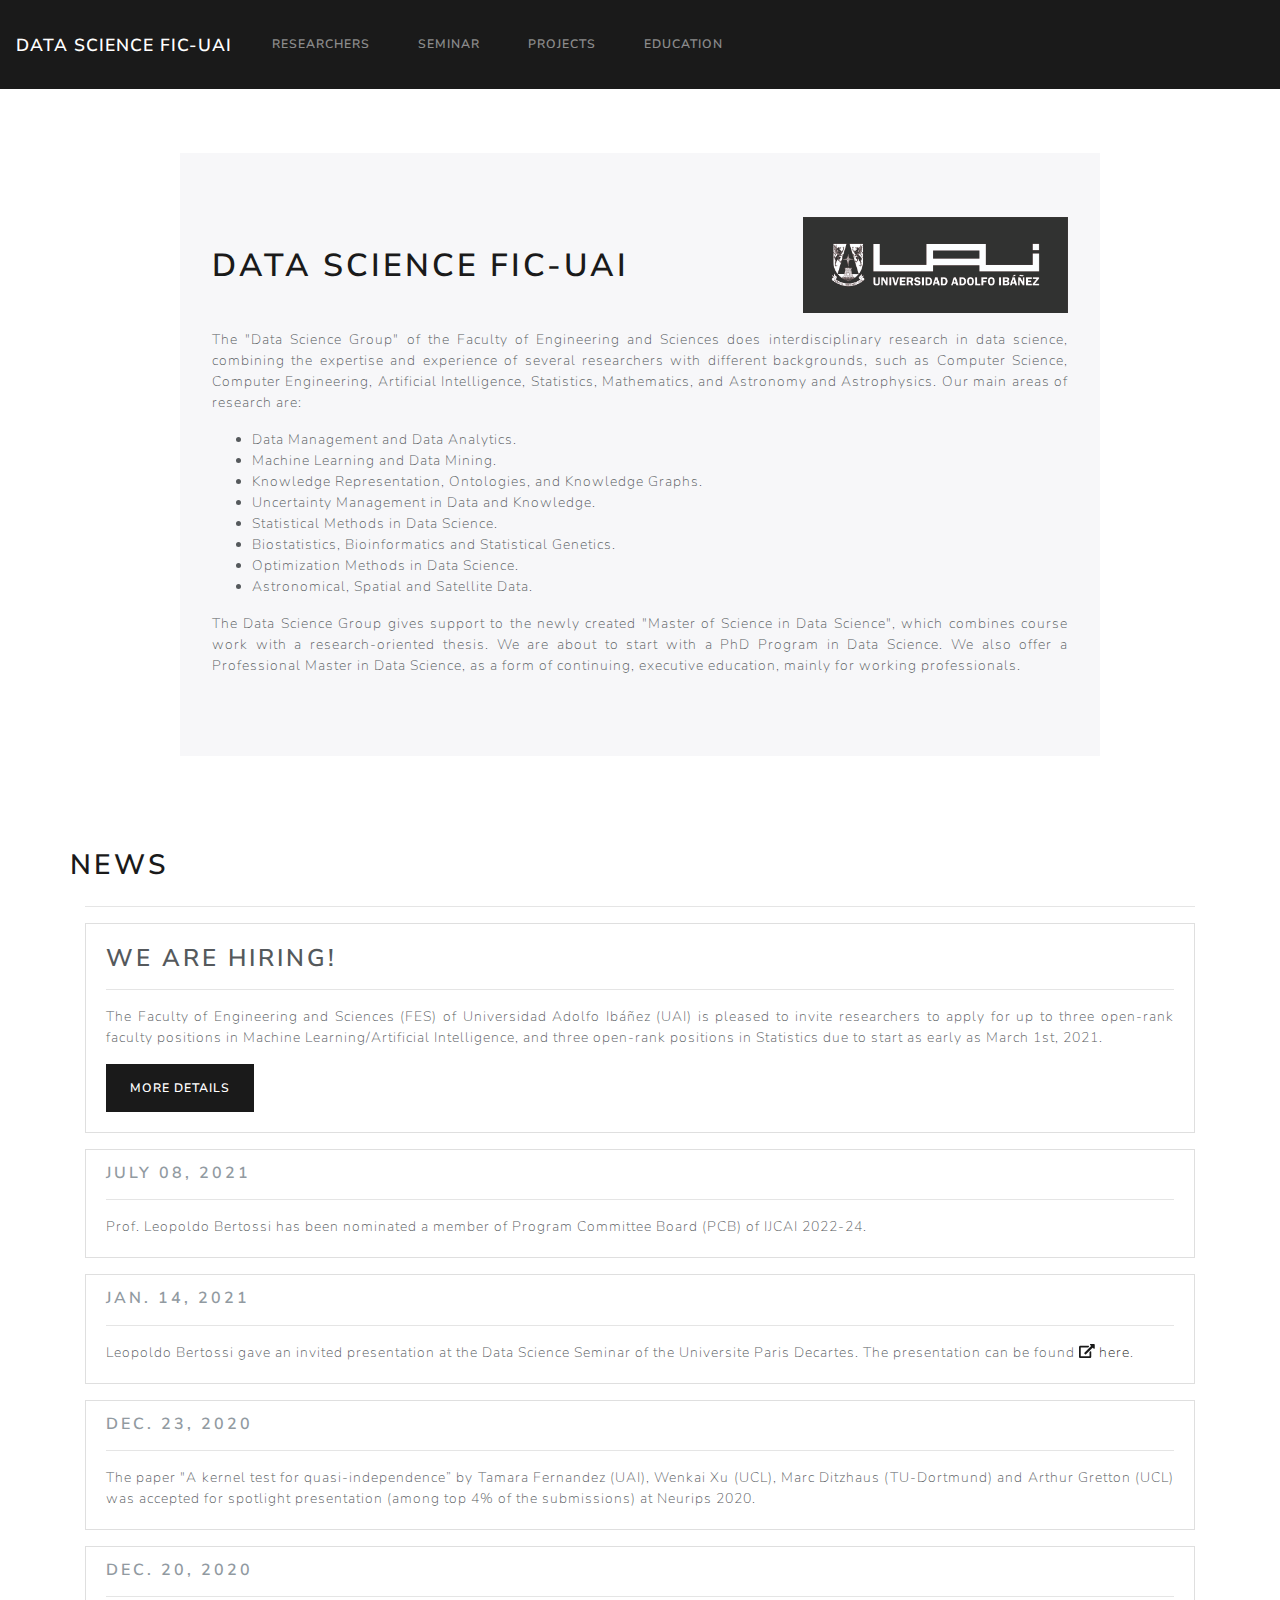
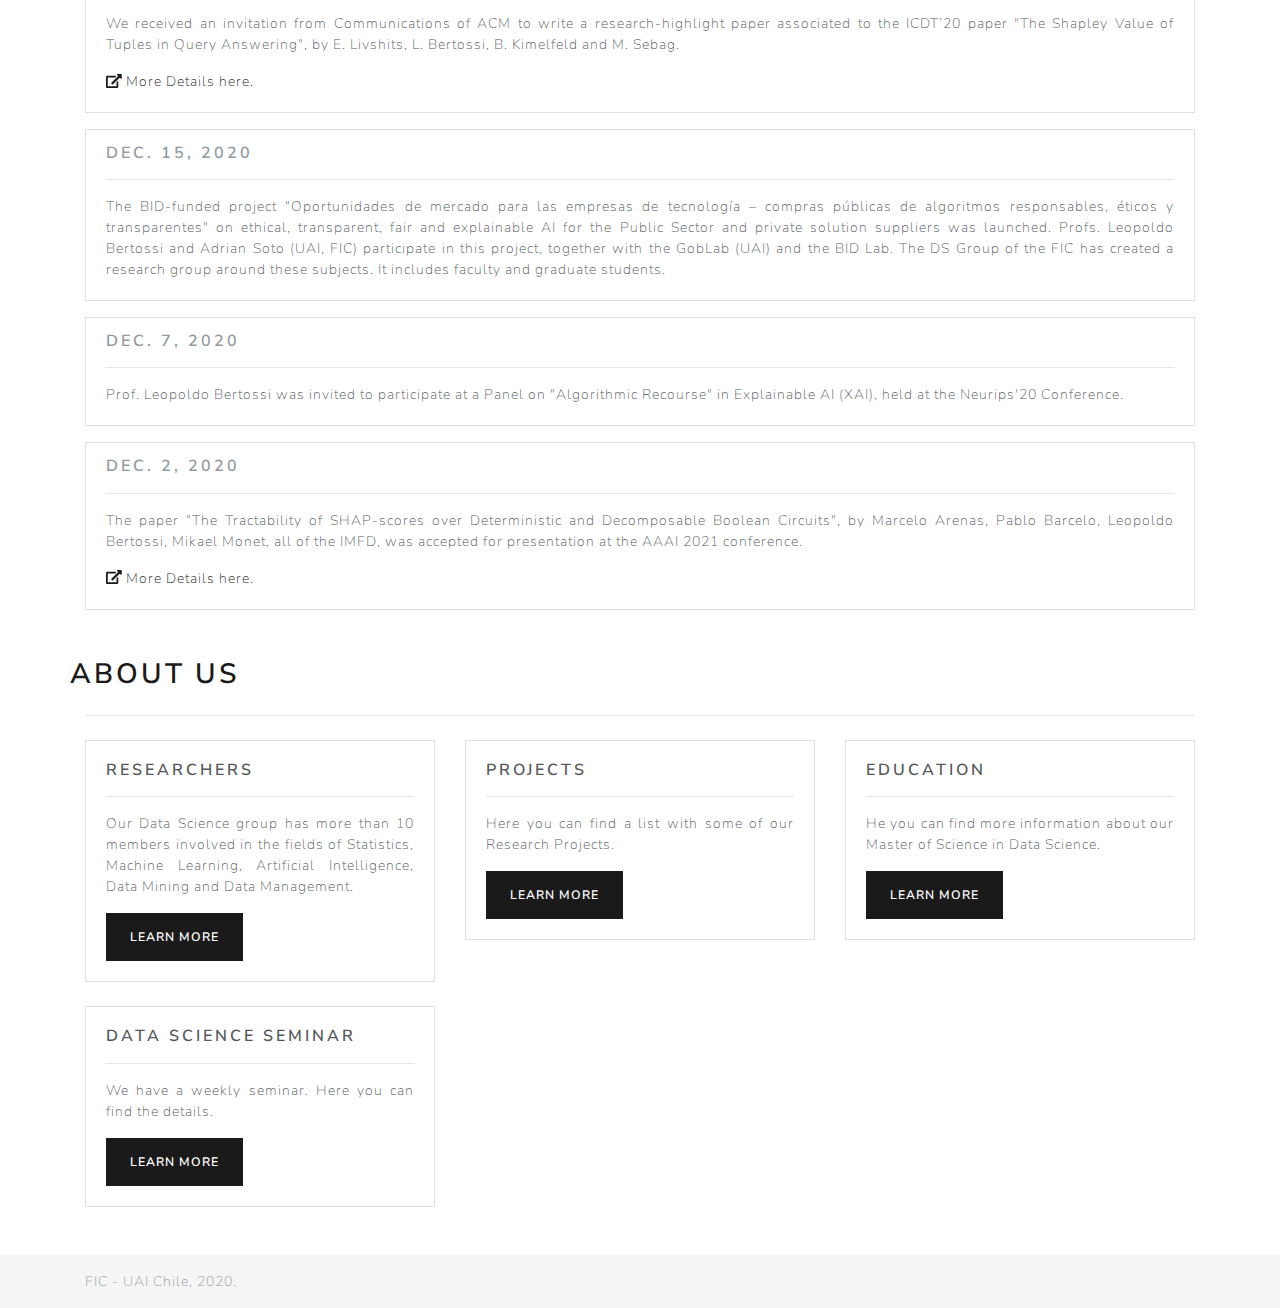
==== commit 4448b85f: ":paperclip: update" ====
--- a/index.html
+++ b/index.html
@@ -122,6 +122,17 @@
                 <div class="col-md-12 mt-3">
                     <div class="card">
                         <div class="card-body">
+                            <h5 class="card-subtitle mb-2 text-muted">July 08, 2021</h5>
+                            <hr>
+                            <p class="card-text">
+                                Prof. Leopoldo Bertossi has been nominated a member of Program Committee Board (PCB) of IJCAI 2022-24.
+                            </p>
+                        </div>
+                    </div>
+                </div>
+                <div class="col-md-12 mt-3">
+                    <div class="card">
+                        <div class="card-body">
                             <h5 class="card-subtitle mb-2 text-muted">Jan. 14, 2021</h5>
                             <hr>
                             <p class="card-text">
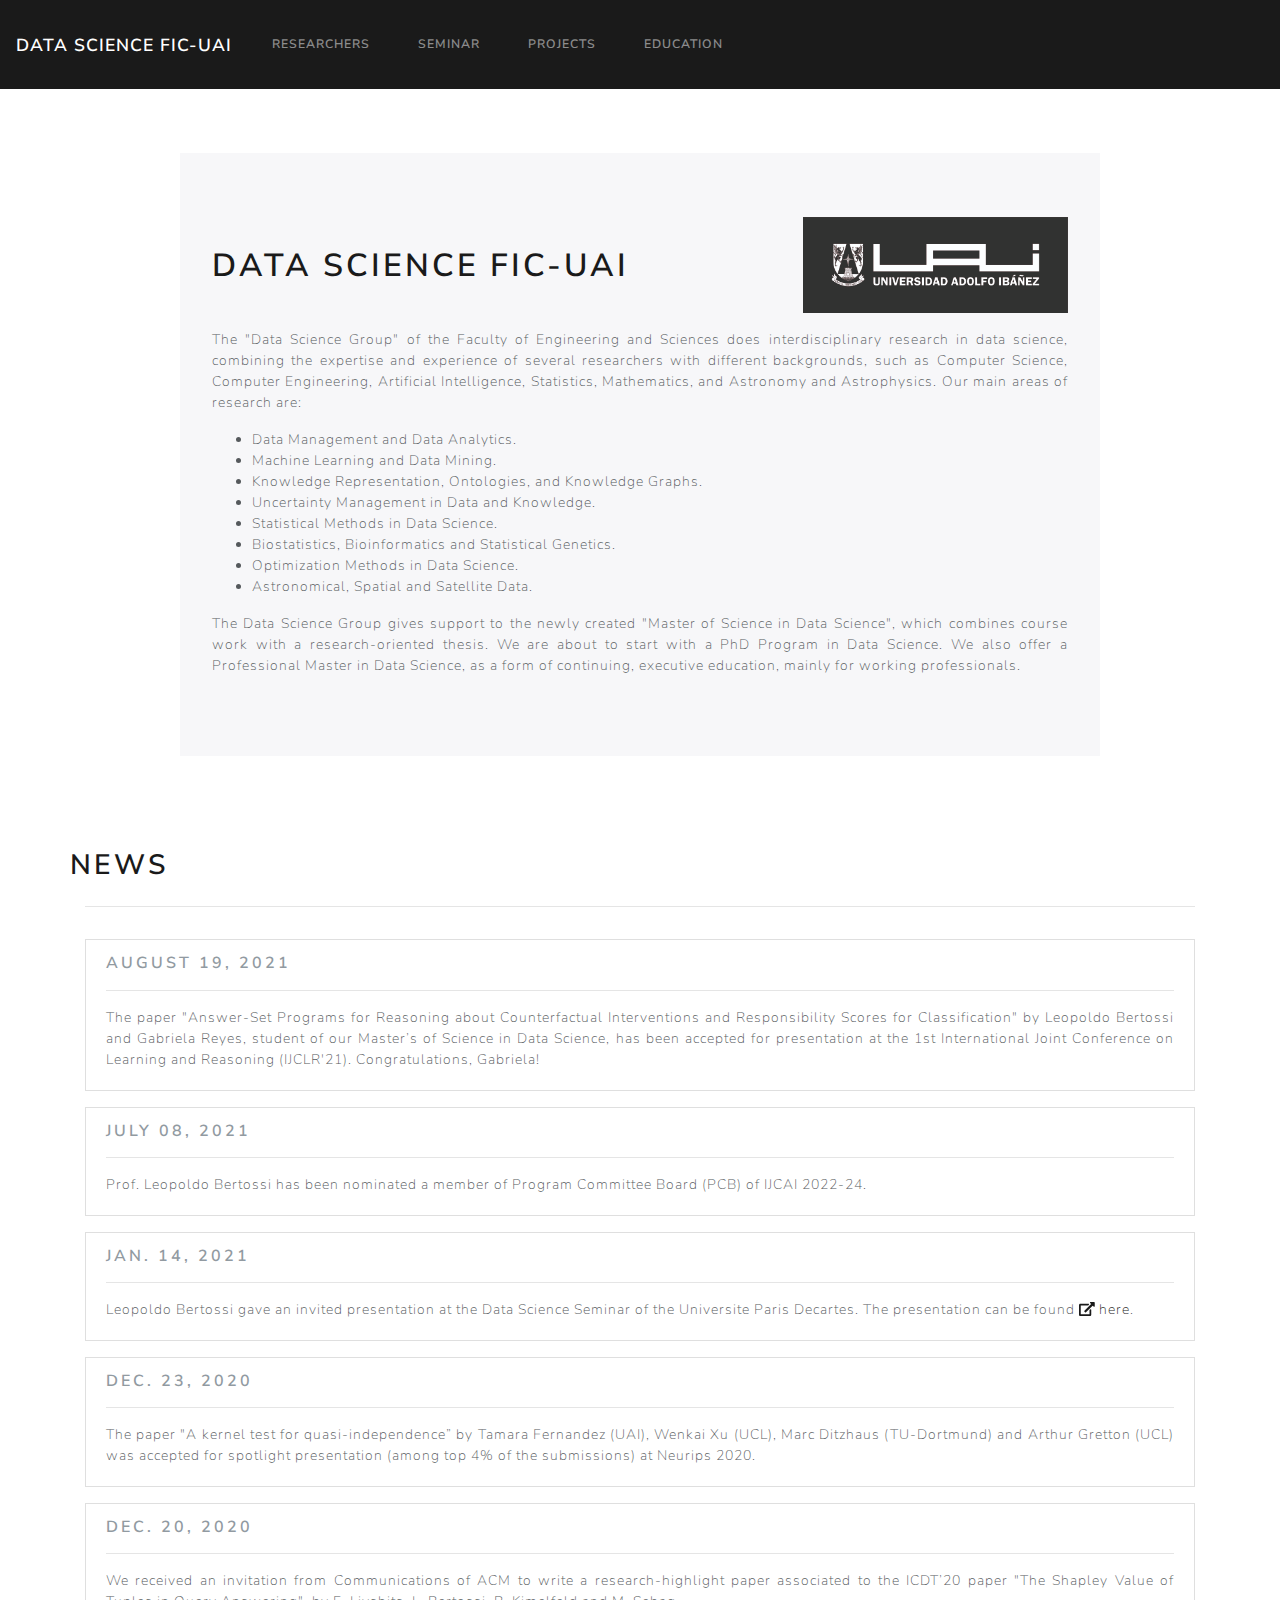
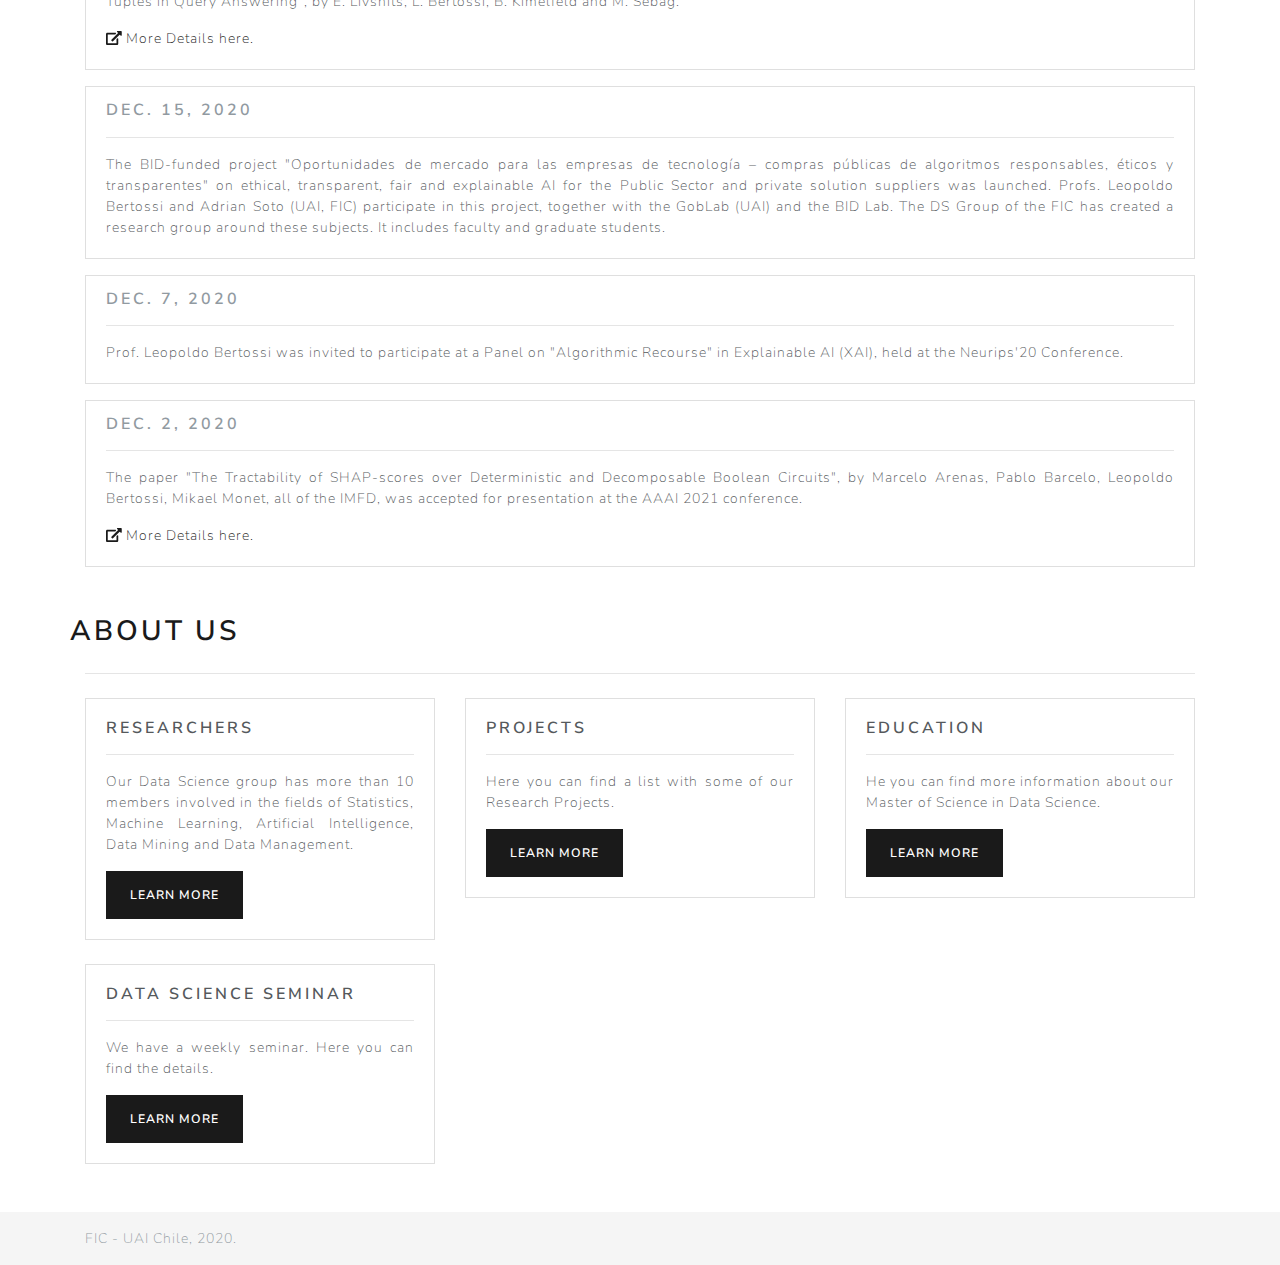
==== commit 193c050f: ":paperclip: update" ====
--- a/index.html
+++ b/index.html
@@ -103,6 +103,7 @@
             </div>
             <hr>
             <div class="row mt-3">
+                <!--  
                 <div class="col-md-12">
                     <div class="card">
                         <div class="card-body">
@@ -116,6 +117,18 @@
                                 start as early as March 1st, 2021.
                             </p>
                             <a href="news/n01-hiring" class="btn btn-primary">More Details</a>
+                        </div>
+                    </div>
+                </div>
+                -->
+                <div class="col-md-12 mt-3">
+                    <div class="card">
+                        <div class="card-body">
+                            <h5 class="card-subtitle mb-2 text-muted">August 19, 2021</h5>
+                            <hr>
+                            <p class="card-text">
+                                The paper "Answer-Set Programs for Reasoning about Counterfactual Interventions and Responsibility Scores for Classification" by Leopoldo Bertossi and Gabriela Reyes, student of our Master’s of Science in Data Science, has been accepted for presentation at the 1st International Joint Conference on Learning and Reasoning (IJCLR'21). Congratulations, Gabriela!
+                            </p>
                         </div>
                     </div>
                 </div>
